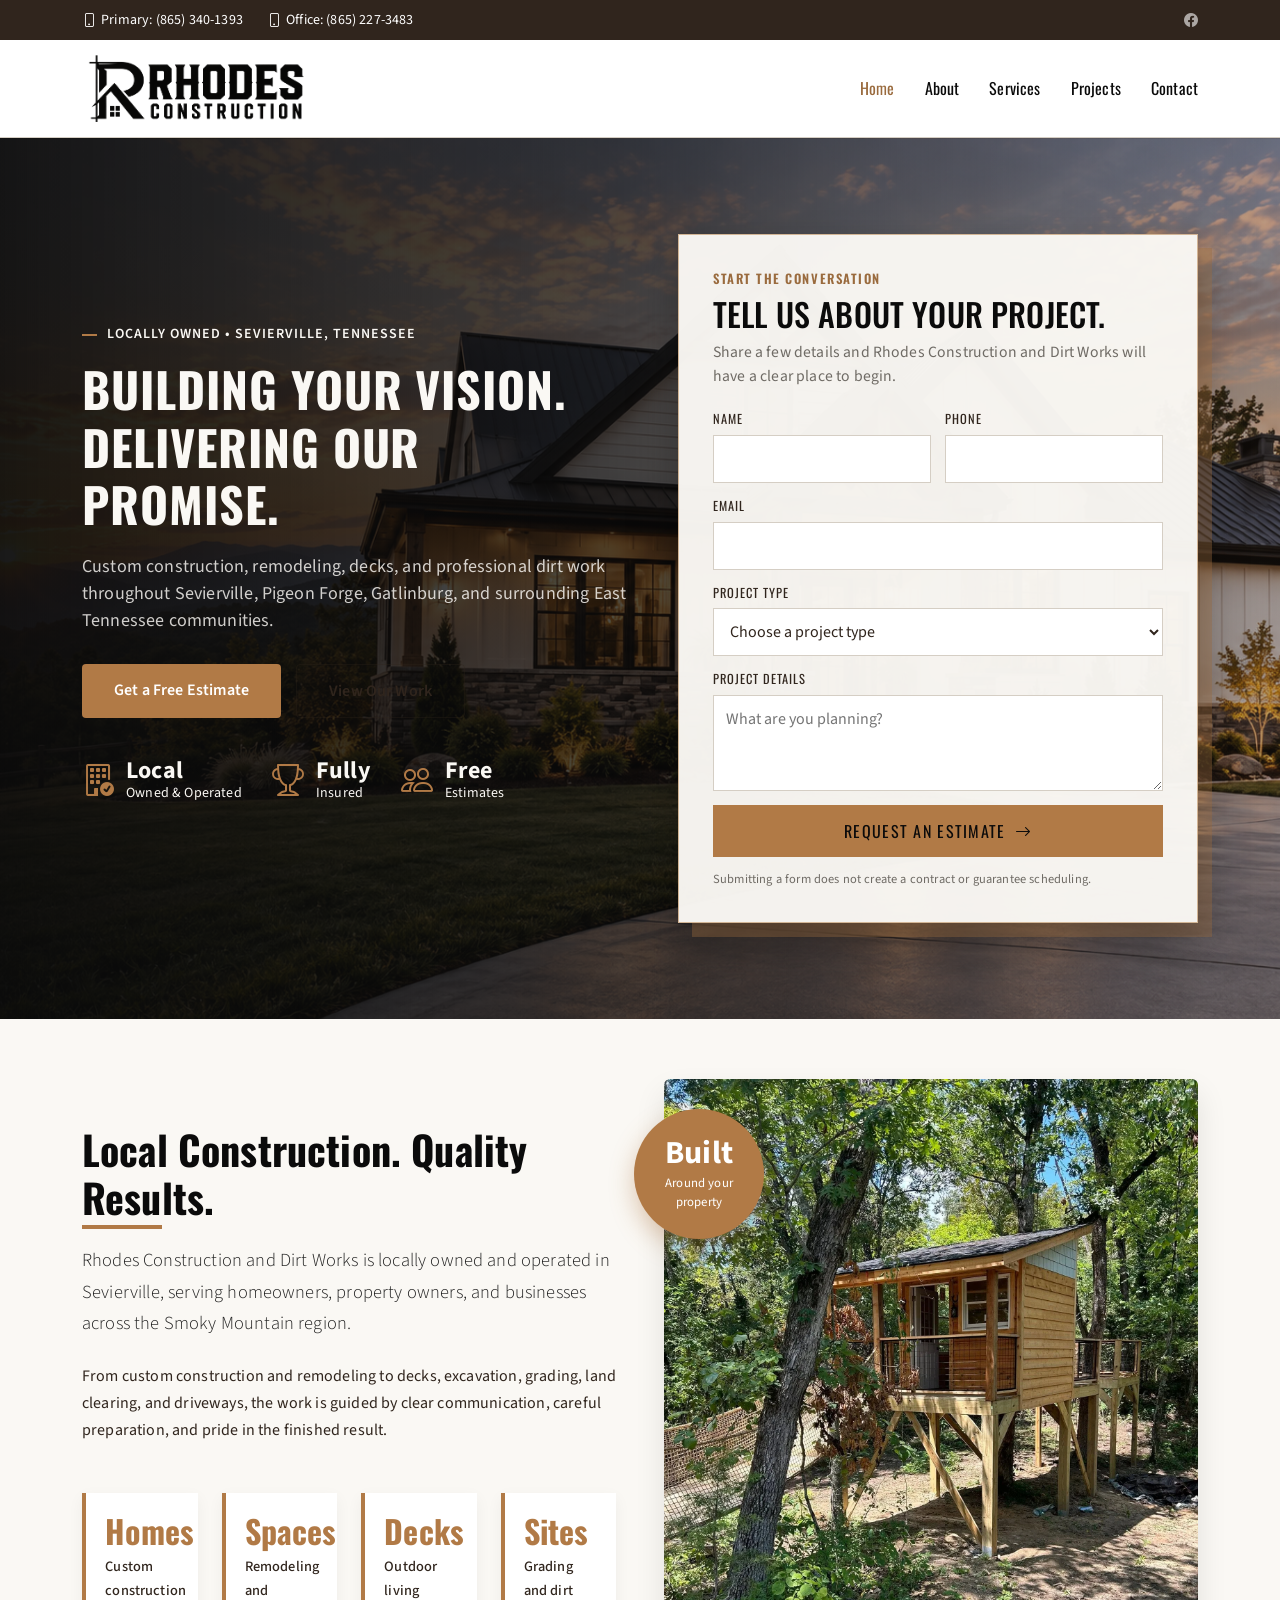
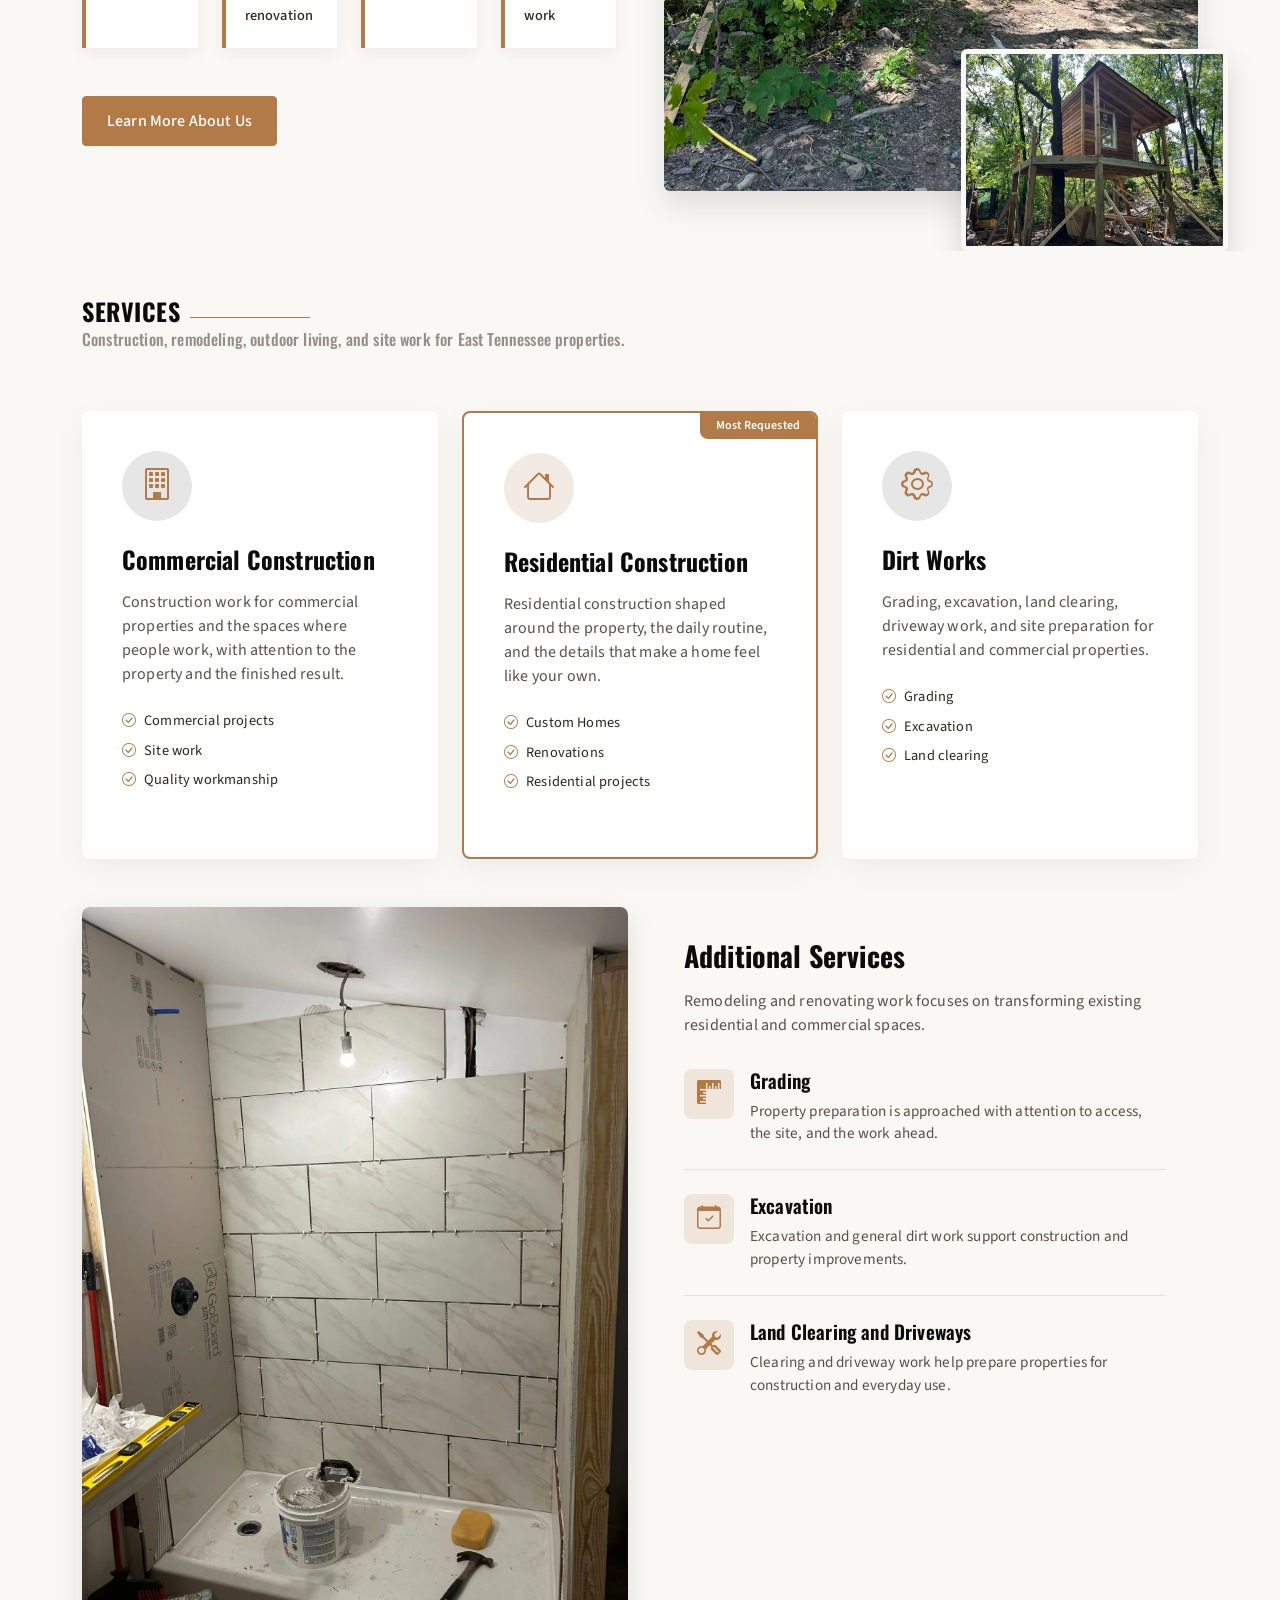
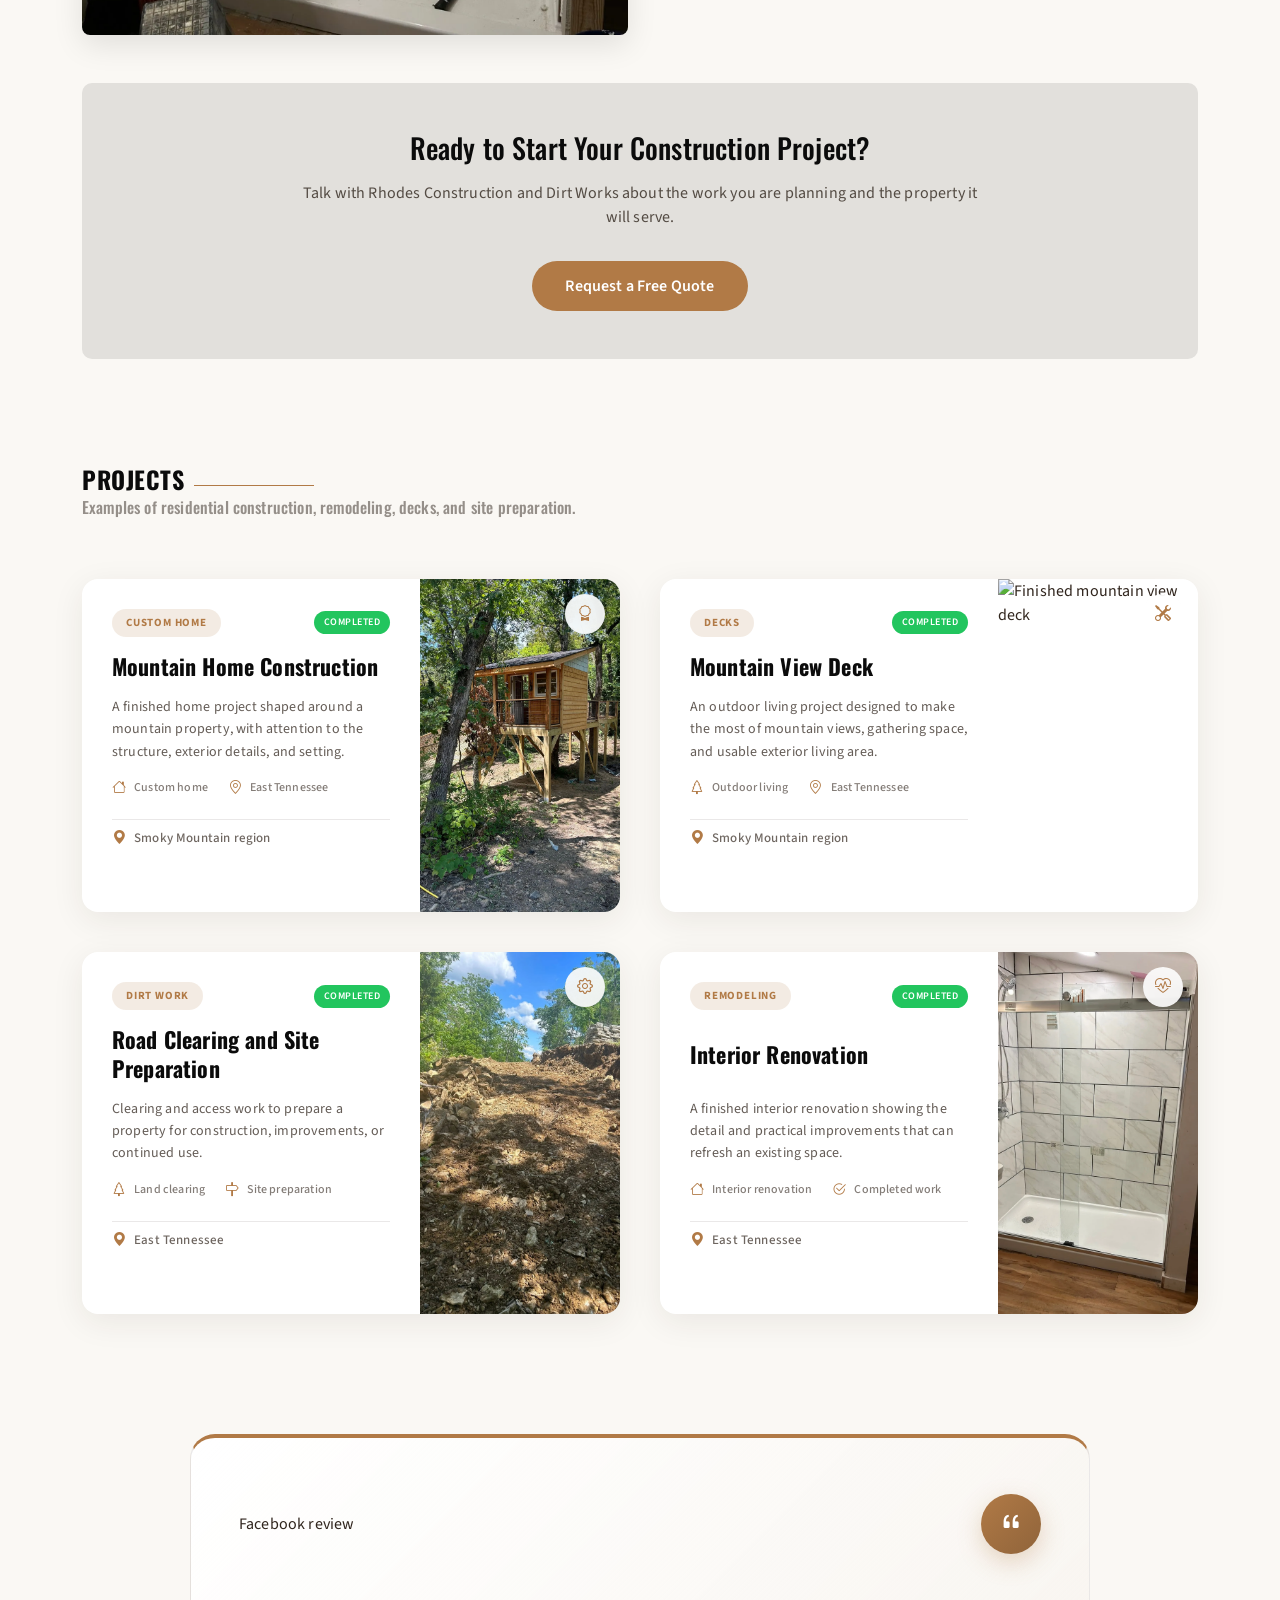
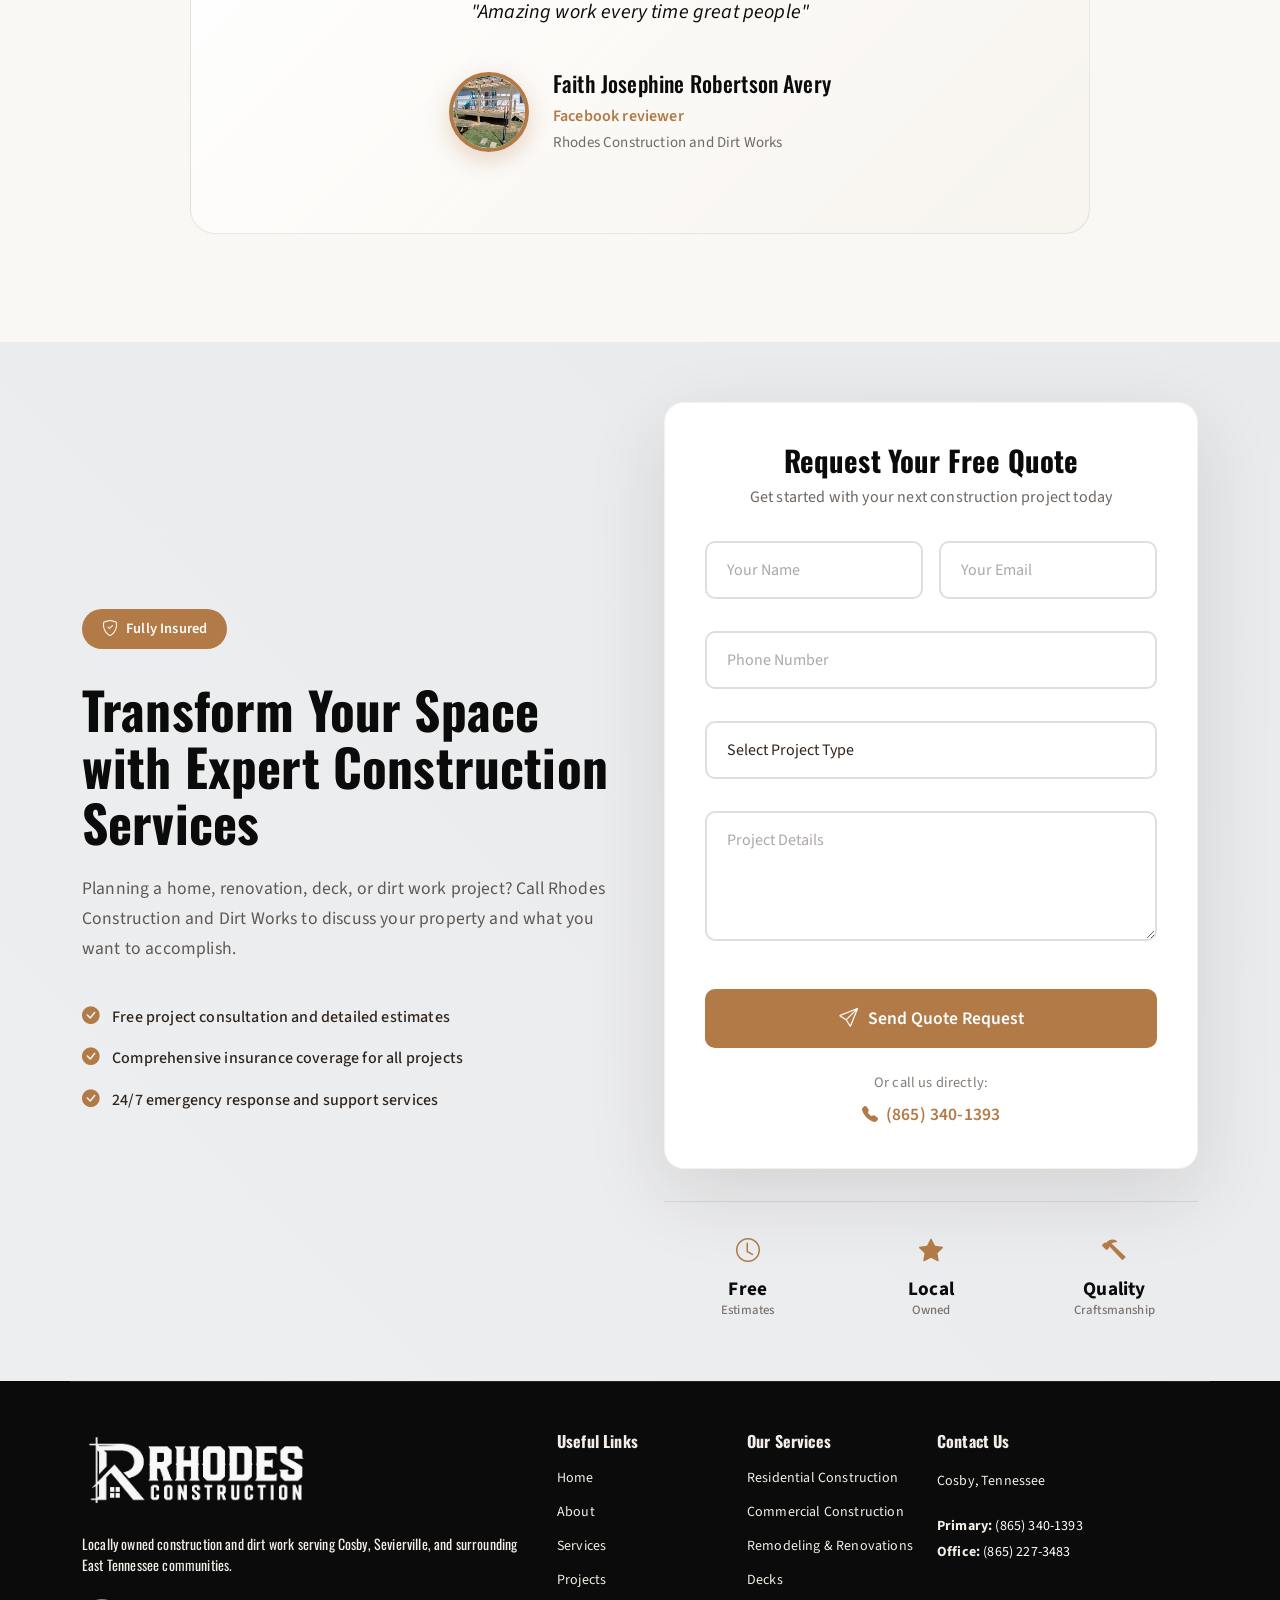
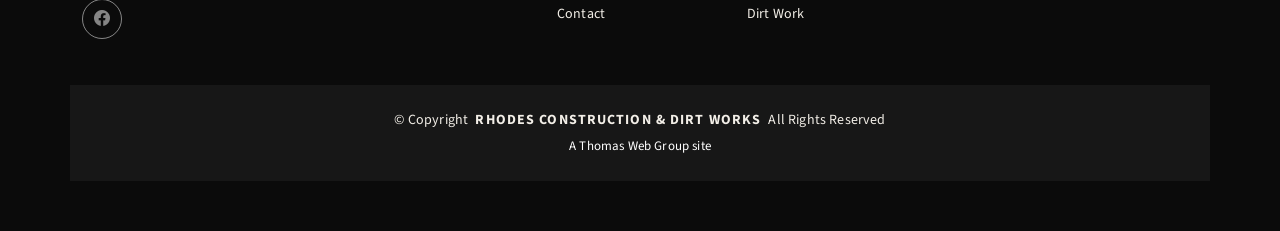
==== index.html @ 9c03346b "Add Rhodes Construction website" ====
<!DOCTYPE html>
<html lang="en">

<head>
  <meta charset="utf-8">
  <meta content="width=device-width, initial-scale=1.0" name="viewport">
  <title>Rhodes Construction and Dirt Works | Sevierville, TN</title>
  <meta name="description" content="Rhodes Construction and Dirt Works provides custom homes, remodeling, decks, commercial and residential construction, grading, excavation, land clearing, and driveway work in Sevierville and surrounding East Tennessee communities.">
  <meta name="keywords" content="construction company Sevierville TN, custom homes, decks, remodeling, dirt work, grading, excavation, land clearing, driveway work">

  <!-- Favicons -->
  <link href="assets/img/iconForBrowserTab.png" rel="icon">
  <link href="assets/img/iconForBrowserTab.png" rel="apple-touch-icon">

  <!-- Fonts -->
  <link href="https://fonts.googleapis.com" rel="preconnect">
  <link href="https://fonts.gstatic.com" rel="preconnect" crossorigin>
  <link href="https://fonts.googleapis.com/css2?family=Roboto:ital,wght@0,100;0,300;0,400;0,500;0,700;0,900;1,100;1,300;1,400;1,500;1,700;1,900&family=Lato:ital,wght@0,100;0,300;0,400;0,700;0,900;1,100;1,300;1,400;1,700;1,900&family=Ubuntu:ital,wght@0,300;0,400;0,500;0,700;1,300;1,400;1,500;1,700&display=swap" rel="stylesheet">
    <link href="https://fonts.googleapis.com/css2?family=Kaushan+Script&family=Oswald:wght@400;500;600;700&family=Source+Sans+3:wght@400;500;600;700&display=swap" rel="stylesheet">

  <!-- Vendor CSS Files -->
  <link href="assets/vendor/bootstrap/css/bootstrap.min.css" rel="stylesheet">
  <link href="assets/vendor/bootstrap-icons/bootstrap-icons.css" rel="stylesheet">
  <link href="assets/vendor/aos/aos.css" rel="stylesheet">
  <link href="assets/vendor/swiper/swiper-bundle.min.css" rel="stylesheet">
  <link href="assets/vendor/glightbox/css/glightbox.min.css" rel="stylesheet">

  <!-- Main CSS File -->
  <link href="assets/css/main.css" rel="stylesheet">

</head>

<body class="index-page">

  <header id="header" class="header sticky-top">

    <div class="topbar d-flex align-items-center dark-background">
      <div class="container d-flex justify-content-center justify-content-md-between">
        <div class="contact-info d-flex align-items-center">
          <i class="bi bi-phone d-flex align-items-center"><a href="tel:+18653401393">Primary: (865) 340-1393</a></i>
          <i class="bi bi-phone d-flex align-items-center ms-4"><a href="tel:+18652273483">Office: (865) 227-3483</a></i>
        </div>
        <div class="social-links d-none d-md-flex align-items-center">
          <a href="https://www.facebook.com/profile.php?id=61579933262191" class="facebook" aria-label="Facebook"><i class="bi bi-facebook"></i></a>
        </div>
      </div>
    </div><!-- End Top Bar -->

    <div class="branding d-flex align-items-cente">

      <div class="container position-relative d-flex align-items-center justify-content-between">
        <a href="index.html" class="logo d-flex align-items-center">
          <!-- Uncomment the line below if you also wish to use an image logo -->
          <img src="assets/img/mainLogo.png" alt="Rhodes Construction and Dirt Works">
        </a>

        <nav id="navmenu" class="navmenu">
          <ul>
            <li><a href="index.html" class="active">Home</a></li>
            <li><a href="about.html">About</a></li>
            <li><a href="services.html">Services</a></li>
            <li><a href="projects.html">Projects</a></li>
            <li><a href="contact.html">Contact</a></li>
          </ul>
          <i class="mobile-nav-toggle d-xl-none bi bi-list"></i>
        </nav>

      </div>

    </div>

  </header>

  <main class="main">

    <!-- Hero Section -->
    <section id="hero" class="hero section">

      <div class="container" data-aos="fade-up" data-aos-delay="100">

        <div class="row align-items-center">
          <div class="col-lg-6">
            <div class="hero-content" data-aos="fade-right" data-aos-delay="200">
              <span class="subtitle">Locally Owned • Sevierville, Tennessee</span>
              <h1>Building Your Vision.<br>Delivering Our Promise.</h1>
              <p>Custom construction, remodeling, decks, and professional dirt work throughout Sevierville, Pigeon Forge, Gatlinburg, and surrounding East Tennessee communities.</p>

              <div class="hero-buttons">
                <a href="quote.html" class="btn-primary">Get a Free Estimate</a>
                <a href="projects.html" class="btn-secondary">View Our Work</a>
              </div>

              <div class="trust-badges">
                <div class="badge-item">
                  <i class="bi bi-building-check"></i>
                  <div class="badge-text">
                    <span class="count">Local</span>
                    <span class="label">Owned &amp; Operated</span>
                  </div>
                </div>
                <div class="badge-item">
                  <i class="bi bi-trophy"></i>
                  <div class="badge-text">
                    <span class="count">Fully</span>
                    <span class="label">Insured</span>
                  </div>
                </div>
                <div class="badge-item">
                  <i class="bi bi-people"></i>
                  <div class="badge-text">
                    <span class="count">Free</span>
                    <span class="label">Estimates</span>
                  </div>
                </div>
              </div>
            </div>
          </div>

          <div class="col-lg-6" data-aos="fade-left" data-aos-delay="300">
            <div class="hero-contact-card">
              <div class="hero-contact-heading">
                <span class="hero-contact-eyebrow">Start the conversation</span>
                <h2>Tell Us About Your Project.</h2>
                <p>Share a few details and Rhodes Construction and Dirt Works will have a clear place to begin.</p>
              </div>

              <form action="forms/get-a-quote.php" method="post" class="hero-contact-form">
                <div class="hero-form-grid">
                  <div class="hero-form-field">
                    <label for="hero-name">Name</label>
                    <input type="text" id="hero-name" name="name" autocomplete="name" required>
                  </div>
                  <div class="hero-form-field">
                    <label for="hero-phone">Phone</label>
                    <input type="tel" id="hero-phone" name="phone" autocomplete="tel" required>
                  </div>
                </div>

                <div class="hero-form-field">
                  <label for="hero-email">Email</label>
                  <input type="email" id="hero-email" name="email" autocomplete="email" required>
                </div>

                <div class="hero-form-field">
                  <label for="hero-project-type">Project type</label>
                  <select id="hero-project-type" name="type" required>
                    <option value="">Choose a project type</option>
                    <option value="custom-home">Custom Home</option>
                    <option value="remodeling">Remodeling / Renovation</option>
                    <option value="deck">Deck</option>
                    <option value="dirt-work">Dirt Work</option>
                    <option value="commercial">Commercial Construction</option>
                    <option value="other">Other</option>
                  </select>
                </div>

                <div class="hero-form-field">
                  <label for="hero-message">Project details</label>
                  <textarea id="hero-message" name="message" rows="3" placeholder="What are you planning?" required></textarea>
                </div>

                <button type="submit" class="hero-form-submit">Request an Estimate <i class="bi bi-arrow-right"></i></button>
                <p class="hero-form-note">Submitting a form does not create a contract or guarantee scheduling.</p>
              </form>
            </div>
          </div>
        </div>

      </div>

    </section><!-- /Hero Section -->

    <!-- About Section -->
    <section id="about" class="about section">

      <div class="container" data-aos="fade-up" data-aos-delay="100">

        <div class="row align-items-center g-5">
          <div class="col-lg-6">
            <div class="about-content" data-aos="fade-right" data-aos-delay="200">
              <h2>Local Construction. Quality Results.</h2>
              <p class="lead">Rhodes Construction and Dirt Works is locally owned and operated in Sevierville, serving homeowners, property owners, and businesses across the Smoky Mountain region.</p>
              <p>From custom construction and remodeling to decks, excavation, grading, land clearing, and driveways, the work is guided by clear communication, careful preparation, and pride in the finished result.</p>

              <div class="achievement-boxes row g-4 mt-4">
                <div class="col-6 col-md-3" data-aos="fade-up" data-aos-delay="300">
                  <div class="achievement-box">
                    <h3>Homes</h3>
                    <p>Custom construction</p>
                  </div>
                </div>
                <div class="col-6 col-md-3" data-aos="fade-up" data-aos-delay="400">
                  <div class="achievement-box">
                    <h3>Spaces</h3>
                    <p>Remodeling and renovation</p>
                  </div>
                </div>
                <div class="col-6 col-md-3" data-aos="fade-up" data-aos-delay="500">
                  <div class="achievement-box">
                    <h3>Decks</h3>
                    <p>Outdoor living</p>
                  </div>
                </div>
                <div class="col-6 col-md-3" data-aos="fade-up" data-aos-delay="600">
                  <div class="achievement-box">
                    <h3>Sites</h3>
                    <p>Grading and dirt work</p>
                  </div>
                </div>
              </div>

              <div class="cta-container mt-5" data-aos="fade-up" data-aos-delay="800">
                <a href="about.html" class="btn btn-primary">Learn More About Us</a>
              </div>
            </div>
          </div>

          <div class="col-lg-6">
            <div class="about-image position-relative" data-aos="fade-left" data-aos-delay="200">
              <img src="assets/img/TreeHouseCabinBuildFinished.webp" alt="Finished East Tennessee cabin project" class="img-fluid main-image rounded">
              <div class="image-overlay">
                <img src="assets/img/TreeHouseCabinBuildProgress.webp" alt="Cabin construction in progress" class="img-fluid rounded">
              </div>
              <div class="experience-badge" data-aos="zoom-in" data-aos-delay="500">
                <span>Built</span>
                <p>Around your property</p>
              </div>
            </div>
          </div>
        </div>

      </div>

    </section><!-- /About Section -->

    <!-- Services Section -->
    <section id="services" class="services section">

      <!-- Section Title -->
      <div class="container section-title">
        <h2>Services</h2>
        <p>Construction, remodeling, outdoor living, and site work for East Tennessee properties.</p>
      </div><!-- End Section Title -->

      <div class="container" data-aos="fade-up" data-aos-delay="100">

        <div class="row gy-4">
          <div class="col-lg-4" data-aos="fade-up" data-aos-delay="200">
            <div class="service-card">
              <div class="service-icon">
                <i class="bi bi-building"></i>
              </div>
              <h3>Commercial Construction</h3>
              <p>Construction work for commercial properties and the spaces where people work, with attention to the property and the finished result.</p>
              <div class="service-features">
                <span><i class="bi bi-check-circle"></i> Commercial projects</span>
                <span><i class="bi bi-check-circle"></i> Site work</span>
                <span><i class="bi bi-check-circle"></i> Quality workmanship</span>
              </div>
            </div>
          </div><!-- End Service Item -->

          <div class="col-lg-4" data-aos="fade-up" data-aos-delay="300">
            <div class="service-card featured">
              <div class="service-badge">Most Requested</div>
              <div class="service-icon">
                <i class="bi bi-house"></i>
              </div>
              <h3>Residential Construction</h3>
              <p>Residential construction shaped around the property, the daily routine, and the details that make a home feel like your own.</p>
              <div class="service-features">
                <span><i class="bi bi-check-circle"></i> Custom Homes</span>
                <span><i class="bi bi-check-circle"></i> Renovations</span>
                <span><i class="bi bi-check-circle"></i> Residential projects</span>
              </div>
            </div>
          </div><!-- End Service Item -->

          <div class="col-lg-4" data-aos="fade-up" data-aos-delay="400">
            <div class="service-card">
              <div class="service-icon">
                <i class="bi bi-gear"></i>
              </div>
              <h3>Dirt Works</h3>
              <p>Grading, excavation, land clearing, driveway work, and site preparation for residential and commercial properties.</p>
              <div class="service-features">
                <span><i class="bi bi-check-circle"></i> Grading</span>
                <span><i class="bi bi-check-circle"></i> Excavation</span>
                <span><i class="bi bi-check-circle"></i> Land clearing</span>
              </div>
            </div>
          </div><!-- End Service Item -->
        </div>

        <div class="row mt-5">
          <div class="col-lg-6" data-aos="fade-up" data-aos-delay="100">
            <div class="service-image-block">
              <img src="assets/img/bathRoomProgressShot.webp" alt="Residential renovation in progress" class="img-fluid">
            </div>
          </div>

          <div class="col-lg-6" data-aos="fade-up" data-aos-delay="200">
            <div class="service-list-block">
              <h3>Additional Services</h3>
              <p>Remodeling and renovating work focuses on transforming existing residential and commercial spaces.</p>

              <div class="service-list">
                <div class="service-list-item" data-aos="fade-up" data-aos-delay="100">
                  <div class="service-list-icon">
                    <i class="bi bi-rulers"></i>
                  </div>
                  <div class="service-list-content">
                    <h4>Grading</h4>
                    <p>Property preparation is approached with attention to access, the site, and the work ahead.</p>
                  </div>
                </div><!-- End Service List Item -->

                <div class="service-list-item" data-aos="fade-up" data-aos-delay="200">
                  <div class="service-list-icon">
                    <i class="bi bi-calendar-check"></i>
                  </div>
                  <div class="service-list-content">
                    <h4>Excavation</h4>
                    <p>Excavation and general dirt work support construction and property improvements.</p>
                  </div>
                </div><!-- End Service List Item -->

                <div class="service-list-item" data-aos="fade-up" data-aos-delay="300">
                  <div class="service-list-icon">
                    <i class="bi bi-tools"></i>
                  </div>
                  <div class="service-list-content">
                    <h4>Land Clearing and Driveways</h4>
                    <p>Clearing and driveway work help prepare properties for construction and everyday use.</p>
                  </div>
                </div><!-- End Service List Item -->
              </div>
            </div>
          </div>
        </div>

        <div class="cta-container text-center mt-5" data-aos="fade-up" data-aos-delay="300">
          <h3>Ready to Start Your Construction Project?</h3>
          <p>Talk with Rhodes Construction and Dirt Works about the work you are planning and the property it will serve.</p>
          <a href="quote.html" class="btn btn-cta">Request a Free Quote</a>
        </div>

      </div>

    </section><!-- /Services Section -->

    <!-- Projects Section -->
    <section id="projects" class="projects section">

      <!-- Section Title -->
      <div class="container section-title">
        <h2>Projects</h2>
        <p>Examples of residential construction, remodeling, decks, and site preparation.</p>
      </div><!-- End Section Title -->

      <div class="container" data-aos="fade-up" data-aos-delay="100">

        <div class="projects-grid">

          <div class="project-item" data-aos="zoom-in" data-aos-delay="100">
            <div class="project-content">
              <div class="project-header">
                <span class="project-category">Custom Home</span>
                <span class="project-status completed">Completed</span>
              </div>
              <h3 class="project-title">Mountain Home Construction</h3>
              <div class="project-details">
                <div class="project-info">
                  <p>A finished home project shaped around a mountain property, with attention to the structure, exterior details, and setting.</p>
                  <div class="project-specs">
                    <span class="spec-item">
                      <i class="bi bi-house"></i>
                      Custom home
                    </span>
                    <span class="spec-item">
                      <i class="bi bi-geo-alt"></i>
                      East Tennessee
                    </span>
                  </div>
                </div>
                <div class="project-location">
                  <i class="bi bi-geo-alt-fill"></i>
                  <span>Smoky Mountain region</span>
                </div>
              </div>
            </div>
            <div class="project-visual">
              <img src="assets/img/TreeHouseCabinBuildFinished.webp" alt="Finished custom mountain home project" class="img-fluid">
              <div class="project-badge">
                <i class="bi bi-award"></i>
              </div>
            </div>
          </div><!-- End Project Item -->

          <div class="project-item" data-aos="zoom-in" data-aos-delay="200">
            <div class="project-content">
              <div class="project-header">
                <span class="project-category">Decks</span>
                <span class="project-status completed">Completed</span>
              </div>
              <h3 class="project-title">Mountain View Deck</h3>
              <div class="project-details">
                <div class="project-info">
                  <p>An outdoor living project designed to make the most of mountain views, gathering space, and usable exterior living area.</p>
                  <div class="project-specs">
                    <span class="spec-item">
                      <i class="bi bi-tree"></i>
                      Outdoor living
                    </span>
                    <span class="spec-item">
                      <i class="bi bi-geo-alt"></i>
                      East Tennessee
                    </span>
                  </div>
                </div>
                <div class="project-location">
                  <i class="bi bi-geo-alt-fill"></i>
                  <span>Smoky Mountain region</span>
                </div>
              </div>
            </div>
            <div class="project-visual">
              <img src="assets/img/MountainViewDeckFinished.webp" alt="Finished mountain view deck" class="img-fluid">
              <div class="project-badge">
                <i class="bi bi-tools"></i>
              </div>
            </div>
          </div><!-- End Project Item -->

          <div class="project-item" data-aos="zoom-in" data-aos-delay="300">
            <div class="project-content">
              <div class="project-header">
                <span class="project-category">Dirt Work</span>
                <span class="project-status completed">Completed</span>
              </div>
              <h3 class="project-title">Road Clearing and Site Preparation</h3>
              <div class="project-details">
                <div class="project-info">
                  <p>Clearing and access work to prepare a property for construction, improvements, or continued use.</p>
                  <div class="project-specs">
                    <span class="spec-item">
                      <i class="bi bi-tree"></i>
                      Land clearing
                    </span>
                    <span class="spec-item">
                      <i class="bi bi-signpost"></i>
                      Site preparation
                    </span>
                  </div>
                </div>
                <div class="project-location">
                  <i class="bi bi-geo-alt-fill"></i>
                  <span>East Tennessee</span>
                </div>
              </div>
            </div>
            <div class="project-visual">
              <img src="assets/img/RoadClearing.webp" alt="Road clearing and site preparation" class="img-fluid">
              <div class="project-badge">
                <i class="bi bi-gear"></i>
              </div>
            </div>
          </div><!-- End Project Item -->

          <div class="project-item" data-aos="zoom-in" data-aos-delay="100">
            <div class="project-content">
              <div class="project-header">
                <span class="project-category">Remodeling</span>
                <span class="project-status completed">Completed</span>
              </div>
              <h3 class="project-title">Interior Renovation</h3>
              <div class="project-details">
                <div class="project-info">
                  <p>A finished interior renovation showing the detail and practical improvements that can refresh an existing space.</p>
                  <div class="project-specs">
                    <span class="spec-item">
                      <i class="bi bi-house"></i>
                      Interior renovation
                    </span>
                    <span class="spec-item">
                      <i class="bi bi-check2-circle"></i>
                      Completed work
                    </span>
                  </div>
                </div>
                <div class="project-location">
                  <i class="bi bi-geo-alt-fill"></i>
                  <span>East Tennessee</span>
                </div>
              </div>
            </div>
            <div class="project-visual">
              <img src="assets/img/BathRoomFinished.webp" alt="Finished bathroom renovation" class="img-fluid">
              <div class="project-badge">
                <i class="bi bi-heart-pulse"></i>
              </div>
            </div>
          </div><!-- End Project Item -->

        </div>

      </div>

    </section><!-- /Projects Section -->

    <!-- Testimonials Section -->
    <section id="testimonials" class="testimonials section">

      <div class="container" data-aos="fade-up" data-aos-delay="100">

        <div class="testimonials-slider swiper init-swiper">
          <script type="application/json" class="swiper-config">
            {
              "loop": true,
              "speed": 600,
              "autoplay": {
                "delay": 5000
              },
              "slidesPerView": 1,
              "spaceBetween": 30,
              "pagination": {
                "el": ".swiper-pagination",
                "type": "bullets",
                "clickable": true
              },
              "navigation": {
                "nextEl": ".swiper-button-next",
                "prevEl": ".swiper-button-prev"
              }
            }
          </script>
          <div class="swiper-wrapper">

            <div class="swiper-slide">
              <div class="testimonial-slide" data-aos="fade-up" data-aos-delay="200">
                <div class="testimonial-header">
                  <span class="review-source">Facebook review</span>
                  <div class="quote-icon">
                    <i class="bi bi-quote"></i>
                  </div>
                </div>
                <div class="testimonial-body">
                  <p>"Amazing work every time great people"</p>
                </div>
                <div class="testimonial-footer">
                  <div class="author-info">
                    <img src="assets/img/PorchOnMobileHOme.webp" alt="Rhodes Construction project photo" class="author-avatar">
                    <div class="author-details">
                      <h4>Faith Josephine Robertson Avery</h4>
                      <span class="role">Facebook reviewer</span>
                      <span class="company">Rhodes Construction and Dirt Works</span>
                    </div>
                  </div>
                </div>
              </div>
            </div>

          </div>

          <div class="swiper-navigation-wrapper">
            <div class="swiper-button-prev"></div>
            <div class="swiper-pagination"></div>
            <div class="swiper-button-next"></div>
          </div>

        </div>

      </div>

    </section><!-- /Testimonials Section -->

    <!-- Call To Action Section -->
    <section id="call-to-action" class="call-to-action section light-background">

      <div class="container" data-aos="fade-up" data-aos-delay="100">

        <div class="row g-5 align-items-center">

          <div class="col-lg-6">
            <div class="cta-hero-content" data-aos="fade-right" data-aos-delay="200">
              <div class="badge-wrapper">
                <span class="cta-badge">
                  <i class="bi bi-shield-check"></i>
                  Fully Insured
                </span>
              </div>

              <h2>Transform Your Space with Expert Construction Services</h2>
              <p>Planning a home, renovation, deck, or dirt work project? Call Rhodes Construction and Dirt Works to discuss your property and what you want to accomplish.</p>

              <div class="feature-highlights">
                <div class="highlight-item">
                  <i class="bi bi-check-circle-fill"></i>
                  <span>Free project consultation and detailed estimates</span>
                </div>
                <div class="highlight-item">
                  <i class="bi bi-check-circle-fill"></i>
                  <span>Comprehensive insurance coverage for all projects</span>
                </div>
                <div class="highlight-item">
                  <i class="bi bi-check-circle-fill"></i>
                  <span>24/7 emergency response and support services</span>
                </div>
              </div>
            </div>
          </div>

          <div class="col-lg-6">
            <div class="cta-form-section" data-aos="fade-left" data-aos-delay="300">
              <div class="form-container">
                <div class="form-header">
                  <h3>Request Your Free Quote</h3>
                  <p>Get started with your next construction project today</p>
                </div>

                <form action="forms/get-a-quote.php" method="post" class="php-email-form">
                  <div class="row g-3">
                    <div class="col-md-6">
                      <div class="form-group">
                        <input type="text" name="name" class="form-control" placeholder="Your Name" required="">
                      </div>
                    </div>
                    <div class="col-md-6">
                      <div class="form-group">
                        <input type="email" name="email" class="form-control" placeholder="Your Email" required="">
                      </div>
                    </div>
                    <div class="col-12">
                      <div class="form-group">
                        <input type="tel" name="phone" class="form-control" placeholder="Phone Number" required="">
                      </div>
                    </div>
                    <div class="col-12">
                      <div class="form-group">
                        <select name="type" class="form-control" required="">
                          <option value="">Select Project Type</option>
                          <option value="residential">Residential Construction</option>
                          <option value="commercial">Commercial Building</option>
                          <option value="renovation">Renovation &amp; Remodeling</option>
                          <option value="grading">Grading</option>
                          <option value="excavation">Excavation</option>
                          <option value="land-clearing">Land Clearing</option>
                          <option value="driveway">Driveway</option>
                          <option value="other">Other</option>
                        </select>
                      </div>
                    </div>
                    <div class="col-12">
                      <div class="form-group">
                        <textarea name="message" class="form-control" rows="4" placeholder="Project Details" required=""></textarea>
                      </div>
                    </div>
                  </div>

                  <div class="loading">Loading</div>
                  <div class="error-message"></div>
                  <div class="sent-message">Your quote request has been sent. Thank you!</div>

                  <div class="form-actions">
                    <button type="submit" class="btn btn-primary">
                      <i class="bi bi-send"></i>
                      Send Quote Request
                    </button>

                    <div class="contact-alternative">
                      <span>Or call us directly:</span>
                      <a href="tel:+18653401393" class="phone-link">
                        <i class="bi bi-telephone-fill"></i>
                        (865) 340-1393
                      </a>
                    </div>
                  </div>
                </form>
              </div>

              <div class="trust-indicators" data-aos="fade-up" data-aos-delay="400">
                <div class="row g-3">
                  <div class="col-4">
                    <div class="trust-item">
                      <div class="trust-icon">
                        <i class="bi bi-clock"></i>
                      </div>
                      <div class="trust-content">
                        <span class="trust-number">Free</span>
                        <span class="trust-label">Estimates</span>
                      </div>
                    </div>
                  </div>
                  <div class="col-4">
                    <div class="trust-item">
                      <div class="trust-icon">
                        <i class="bi bi-star-fill"></i>
                      </div>
                      <div class="trust-content">
                        <span class="trust-number">Local</span>
                        <span class="trust-label">Owned</span>
                      </div>
                    </div>
                  </div>
                  <div class="col-4">
                    <div class="trust-item">
                      <div class="trust-icon">
                        <i class="bi bi-hammer"></i>
                      </div>
                      <div class="trust-content">
                        <span class="trust-number">Quality</span>
                        <span class="trust-label">Craftsmanship</span>
                      </div>
                    </div>
                  </div>
                </div>
              </div>
            </div>
          </div>

        </div>

      </div>

    </section><!-- /Call To Action Section -->

  </main>

  <footer id="footer" class="footer dark-background">

    <div class="container footer-top">
      <div class="row gy-4">
        <div class="col-lg-5 col-md-12 footer-about">
          <a href="index.html" class="logo d-flex align-items-center">
            <img src="assets/img/mainLogo.png" alt="Rhodes Construction and Dirt Works">
          </a>
          <p>Locally owned construction and dirt work serving Cosby, Sevierville, and surrounding East Tennessee communities.</p>
          <div class="social-links d-flex mt-4">
            <a href="https://www.facebook.com/profile.php?id=61579933262191" aria-label="Facebook"><i class="bi bi-facebook"></i></a>
          </div>
        </div>

        <div class="col-lg-2 col-6 footer-links">
          <h4>Useful Links</h4>
          <ul>
            <li><a href="index.html">Home</a></li>
            <li><a href="about.html">About</a></li>
            <li><a href="services.html">Services</a></li>
            <li><a href="projects.html">Projects</a></li>
            <li><a href="contact.html">Contact</a></li>
          </ul>
        </div>

        <div class="col-lg-2 col-6 footer-links">
          <h4>Our Services</h4>
          <ul>
            <li><a href="services.html">Residential Construction</a></li>
            <li><a href="services.html">Commercial Construction</a></li>
            <li><a href="services.html">Remodeling &amp; Renovations</a></li>
            <li><a href="services.html">Decks</a></li>
            <li><a href="services.html">Dirt Work</a></li>
          </ul>
        </div>

        <div class="col-lg-3 col-md-12 footer-contact text-center text-md-start">
          <h4>Contact Us</h4>
          <p>Cosby, Tennessee</p>
          <p class="mt-4"><strong>Primary:</strong> <a href="tel:+18653401393">(865) 340-1393</a></p>
          <p><strong>Office:</strong> <a href="tel:+18652273483">(865) 227-3483</a></p>
        </div>

      </div>
    </div>

    <div class="container copyright text-center mt-4">
      <p>© <span>Copyright</span> <strong class="px-1 sitename">Rhodes Construction &amp; Dirt Works</strong> <span>All Rights Reserved</span></p>
      <p class="credits"><a href="https://www.thomaswebgroup.com/" rel="noopener">A Thomas Web Group site</a></p>
    </div>

  </footer>

  <!-- Scroll Top -->
  <a href="#" id="scroll-top" class="scroll-top d-flex align-items-center justify-content-center"><i class="bi bi-arrow-up-short"></i></a>

  <!-- Preloader -->
  <div id="preloader"></div>

  <!-- Vendor JS Files -->
  <script src="assets/vendor/bootstrap/js/bootstrap.bundle.min.js"></script>
  <script src="assets/vendor/php-email-form/validate.js"></script>
  <script src="assets/vendor/aos/aos.js"></script>
  <script src="assets/vendor/swiper/swiper-bundle.min.js"></script>
  <script src="assets/vendor/glightbox/js/glightbox.min.js"></script>

  <!-- Main JS File -->
  <script src="assets/js/main.js"></script>

</body>

</html>
---- assets/css/main.css ----
@charset "UTF-8";

@import url('https://fonts.googleapis.com/css2?family=Kaushan+Script&family=Oswald:wght@400;500;600;700&family=Source+Sans+3:wght@400;500;600;700&display=swap');

/*--------------------------------------------------------------
# Font & Color Variables
# Rhodes Construction color system
--------------------------------------------------------------*/
/* Fonts */
:root {
  --default-font: "Roboto",  system-ui, -apple-system, "Segoe UI", Roboto, "Helvetica Neue", Arial, "Noto Sans", "Liberation Sans", sans-serif, "Apple Color Emoji", "Segoe UI Emoji", "Segoe UI Symbol", "Noto Color Emoji";
  --heading-font: "Ubuntu",  sans-serif;
  --nav-font: "Lato",  sans-serif;
}

/* Global Colors - The following color variables are used throughout the website. Updating them here will change the color scheme of the entire website */
:root { 
  --background-color: #f9fafb; /* Background color for the entire website, including individual sections */
  --default-color: #333333; /* Default color used for the majority of the text content across the entire website */
  --heading-color: #102a49; /* Color for headings, subheadings and title throughout the website */
  --accent-color: #14529d; /* Accent color that represents your brand on the website. It's used for buttons, links, and other elements that need to stand out */
  --surface-color: #ffffff; /* The surface color is used as a background of boxed elements within sections, such as cards, icon boxes, or other elements that require a visual separation from the global background. */
  --contrast-color: #ffffff; /* Contrast color for text, ensuring readability against backgrounds of accent, heading, or default colors. */
}

/* Nav Menu Colors - The following color variables are used specifically for the navigation menu. They are separate from the global colors to allow for more customization options */
:root {
  --nav-color: #333333;  /* The default color of the main navmenu links */
  --nav-hover-color: #14529d; /* Applied to main navmenu links when they are hovered over or active */
  --nav-mobile-background-color: #ffffff; /* Used as the background color for mobile navigation menu */
  --nav-dropdown-background-color: #ffffff; /* Used as the background color for dropdown items that appear when hovering over primary navigation items */
  --nav-dropdown-color: #333333; /* Used for navigation links of the dropdown items in the navigation menu. */
  --nav-dropdown-hover-color: #14529d; /* Similar to --nav-hover-color, this color is applied to dropdown navigation links when they are hovered over. */
}

/* Color Presets - These classes override global colors when applied to any section or element, providing reuse of the sam color scheme. */

.light-background {
  --background-color: #eff1f3;
  --surface-color: #ffffff;
}

.dark-background {
  --background-color: #14529d;
  --default-color: #ffffff;
  --heading-color: #ffffff;
  --accent-color: #ffffff;
  --surface-color: #252525;
  --contrast-color: #ffffff;
}

/* Smooth scroll */
:root {
  scroll-behavior: smooth;
}

/*--------------------------------------------------------------
# General Styling & Shared Classes
--------------------------------------------------------------*/
body {
  color: var(--default-color);
  background-color: var(--background-color);
  font-family: var(--default-font);
}

a {
  color: var(--accent-color);
  text-decoration: none;
  transition: 0.3s;
}

a:hover {
  color: color-mix(in srgb, var(--accent-color), transparent 25%);
  text-decoration: none;
}

h1,
h2,
h3,
h4,
h5,
h6 {
  color: var(--heading-color);
  font-family: var(--heading-font);
}

/* PHP Email Form Messages
------------------------------*/
.php-email-form .error-message {
  display: none;
  background: #df1529;
  color: #ffffff;
  text-align: left;
  padding: 15px;
  margin-bottom: 24px;
  font-weight: 600;
}

.php-email-form .sent-message {
  display: none;
  color: #ffffff;
  background: #059652;
  text-align: center;
  padding: 15px;
  margin-bottom: 24px;
  font-weight: 600;
}

.php-email-form .loading {
  display: none;
  background: var(--surface-color);
  text-align: center;
  padding: 15px;
  margin-bottom: 24px;
}

.php-email-form .loading:before {
  content: "";
  display: inline-block;
  border-radius: 50%;
  width: 24px;
  height: 24px;
  margin: 0 10px -6px 0;
  border: 3px solid var(--accent-color);
  border-top-color: var(--surface-color);
  animation: php-email-form-loading 1s linear infinite;
}

@keyframes php-email-form-loading {
  0% {
    transform: rotate(0deg);
  }

  100% {
    transform: rotate(360deg);
  }
}

/*--------------------------------------------------------------
# Global Header
--------------------------------------------------------------*/
.header {
  --background-color: #ffffff;
  color: var(--default-color);
  transition: all 0.5s;
  z-index: 997;
  background-color: var(--background-color);
}

.header .topbar {
  background-color: var(--background-color);
  height: 40px;
  padding: 0;
  font-size: 14px;
  transition: all 0.5s;
}

.header .topbar .contact-info i {
  font-style: normal;
  color: var(--contrast-color);
}

.header .topbar .contact-info i a,
.header .topbar .contact-info i span {
  padding-left: 5px;
  color: var(--contrast-color);
}

@media (max-width: 575px) {

  .header .topbar .contact-info i a,
  .header .topbar .contact-info i span {
    font-size: 13px;
  }
}

.header .topbar .contact-info i a {
  line-height: 0;
  transition: 0.3s;
}

.header .topbar .contact-info i a:hover {
  color: var(--contrast-color);
  text-decoration: underline;
}

.header .topbar .social-links a {
  color: color-mix(in srgb, var(--contrast-color), transparent 40%);
  line-height: 0;
  transition: 0.3s;
  margin-left: 20px;
}

.header .topbar .social-links a:hover {
  color: var(--contrast-color);
}

.header .branding {
  min-height: 60px;
  padding: 10px 0;
}

.header .logo {
  line-height: 1;
}

.header .logo img {
  width: 230px;
  height: auto;
  max-height: none;
  margin-right: 8px;
}

.header .logo h1 {
  font-size: 30px;
  margin: 0;
  font-weight: 700;
  color: var(--heading-color);
}

.scrolled .header {
  box-shadow: 0px 0 18px rgba(0, 0, 0, 0.1);
}

.scrolled .header .topbar {
  height: 0;
  visibility: hidden;
  overflow: hidden;
}

/*--------------------------------------------------------------
# Navigation Menu
--------------------------------------------------------------*/
/* Navmenu - Desktop */
@media (min-width: 1200px) {
  .navmenu {
    padding: 0;
  }

  .navmenu ul {
    margin: 0;
    padding: 0;
    display: flex;
    list-style: none;
    align-items: center;
  }

  .navmenu li {
    position: relative;
  }

  .navmenu a,
  .navmenu a:focus {
    color: var(--nav-color);
    padding: 18px 15px;
    font-size: 16px;
    font-family: var(--nav-font);
    font-weight: 400;
    display: flex;
    align-items: center;
    justify-content: space-between;
    white-space: nowrap;
    transition: 0.3s;
  }

  .navmenu a i,
  .navmenu a:focus i {
    font-size: 12px;
    line-height: 0;
    margin-left: 5px;
    transition: 0.3s;
  }

  .navmenu li:last-child a {
    padding-right: 0;
  }

  .navmenu li:hover>a,
  .navmenu .active,
  .navmenu .active:focus {
    color: var(--nav-hover-color);
  }

  .navmenu .dropdown ul {
    margin: 0;
    padding: 10px 0;
    background: var(--nav-dropdown-background-color);
    display: block;
    position: absolute;
    visibility: hidden;
    left: 14px;
    top: 130%;
    opacity: 0;
    transition: 0.3s;
    border-radius: 4px;
    z-index: 99;
    box-shadow: 0px 0px 30px rgba(0, 0, 0, 0.1);
  }

  .navmenu .dropdown ul li {
    min-width: 200px;
  }

  .navmenu .dropdown ul a {
    padding: 10px 20px;
    font-size: 15px;
    text-transform: none;
    color: var(--nav-dropdown-color);
  }

  .navmenu .dropdown ul a i {
    font-size: 12px;
  }

  .navmenu .dropdown ul a:hover,
  .navmenu .dropdown ul .active:hover,
  .navmenu .dropdown ul li:hover>a {
    color: var(--nav-dropdown-hover-color);
  }

  .navmenu .dropdown:hover>ul {
    opacity: 1;
    top: 100%;
    visibility: visible;
  }

  .navmenu .dropdown .dropdown ul {
    top: 0;
    left: -90%;
    visibility: hidden;
  }

  .navmenu .dropdown .dropdown:hover>ul {
    opacity: 1;
    top: 0;
    left: -100%;
    visibility: visible;
  }
}

/* Navmenu - Mobile */
@media (max-width: 1199px) {
  .mobile-nav-toggle {
    color: var(--nav-color);
    font-size: 28px;
    line-height: 0;
    margin-right: 10px;
    cursor: pointer;
    transition: color 0.3s;
  }

  .navmenu {
    padding: 0;
    z-index: 9997;
  }

  .navmenu ul {
    display: none;
    list-style: none;
    position: absolute;
    inset: 60px 20px 20px 20px;
    padding: 10px 0;
    margin: 0;
    border-radius: 6px;
    background-color: var(--nav-mobile-background-color);
    overflow-y: auto;
    transition: 0.3s;
    z-index: 9998;
    box-shadow: 0px 0px 30px rgba(0, 0, 0, 0.1);
  }

  .navmenu a,
  .navmenu a:focus {
    color: var(--nav-dropdown-color);
    padding: 10px 20px;
    font-family: var(--nav-font);
    font-size: 17px;
    font-weight: 500;
    display: flex;
    align-items: center;
    justify-content: space-between;
    white-space: nowrap;
    transition: 0.3s;
  }

  .navmenu a i,
  .navmenu a:focus i {
    font-size: 12px;
    line-height: 0;
    margin-left: 5px;
    width: 30px;
    height: 30px;
    display: flex;
    align-items: center;
    justify-content: center;
    border-radius: 50%;
    transition: 0.3s;
    background-color: color-mix(in srgb, var(--accent-color), transparent 90%);
  }

  .navmenu a i:hover,
  .navmenu a:focus i:hover {
    background-color: var(--accent-color);
    color: var(--contrast-color);
  }

  .navmenu a:hover,
  .navmenu .active,
  .navmenu .active:focus {
    color: var(--nav-dropdown-hover-color);
  }

  .navmenu .active i,
  .navmenu .active:focus i {
    background-color: var(--accent-color);
    color: var(--contrast-color);
    transform: rotate(180deg);
  }

  .navmenu .dropdown ul {
    position: static;
    display: none;
    z-index: 99;
    padding: 10px 0;
    margin: 10px 20px;
    background-color: var(--nav-dropdown-background-color);
    border: 1px solid color-mix(in srgb, var(--default-color), transparent 90%);
    box-shadow: none;
    transition: all 0.5s ease-in-out;
  }

  .navmenu .dropdown ul ul {
    background-color: rgba(33, 37, 41, 0.1);
  }

  .navmenu .dropdown>.dropdown-active {
    display: block;
    background-color: rgba(33, 37, 41, 0.03);
  }

  .mobile-nav-active {
    overflow: hidden;
  }

  .mobile-nav-active .mobile-nav-toggle {
    color: #fff;
    position: absolute;
    font-size: 32px;
    top: 15px;
    right: 15px;
    margin-right: 0;
    z-index: 9999;
  }

  .mobile-nav-active .navmenu {
    position: fixed;
    overflow: hidden;
    inset: 0;
    background: rgba(33, 37, 41, 0.8);
    transition: 0.3s;
  }

  .mobile-nav-active .navmenu>ul {
    display: block;
  }
}

/*--------------------------------------------------------------
# Global Footer
--------------------------------------------------------------*/
.footer {
  color: var(--default-color);
  background-color: var(--background-color);
  font-size: 14px;
  padding-bottom: 50px;
  position: relative;
}

.footer .footer-top {
  padding-top: 50px;
  border-top: 1px solid color-mix(in srgb, var(--default-color), transparent 90%);
}

.footer .footer-about .logo {
  line-height: 1;
  margin-bottom: 25px;
}

.footer .footer-about .logo img {
  max-height: 40px;
  margin-right: 6px;
}

.footer .footer-about .logo span {
  color: var(--heading-color);
  font-size: 30px;
  font-weight: 700;
  letter-spacing: 1px;
  font-family: var(--heading-font);
}

.footer .footer-about p {
  font-size: 14px;
  font-family: var(--heading-font);
}

.footer .social-links a {
  display: flex;
  align-items: center;
  justify-content: center;
  width: 40px;
  height: 40px;
  border-radius: 50%;
  border: 1px solid color-mix(in srgb, var(--default-color), transparent 50%);
  font-size: 16px;
  color: color-mix(in srgb, var(--default-color), transparent 50%);
  margin-right: 10px;
  transition: 0.3s;
}

.footer .social-links a:hover {
  color: var(--accent-color);
  border-color: var(--accent-color);
}

.footer h4 {
  font-size: 16px;
  font-weight: bold;
  position: relative;
  padding-bottom: 12px;
}

.footer .footer-links {
  margin-bottom: 30px;
}

.footer .footer-links ul {
  list-style: none;
  padding: 0;
  margin: 0;
}

.footer .footer-links ul i {
  padding-right: 2px;
  font-size: 12px;
  line-height: 0;
}

.footer .footer-links ul li {
  padding: 10px 0;
  display: flex;
  align-items: center;
}

.footer .footer-links ul li:first-child {
  padding-top: 0;
}

.footer .footer-links ul a {
  color: color-mix(in srgb, var(--default-color), transparent 20%);
  display: inline-block;
  line-height: 1;
}

.footer .footer-links ul a:hover {
  color: var(--accent-color);
}

.footer .footer-contact p {
  margin-bottom: 5px;
}

.footer .copyright {
  padding-top: 25px;
  padding-bottom: 25px;
  background-color: color-mix(in srgb, var(--default-color), transparent 95%);
}

.footer .copyright p {
  margin-bottom: 0;
}

.footer .credits {
  margin-top: 6px;
  font-size: 13px;
}

/*--------------------------------------------------------------
# Preloader
--------------------------------------------------------------*/
#preloader {
  position: fixed;
  inset: 0;
  z-index: 999999;
  overflow: hidden;
  background: var(--background-color);
  transition: all 0.6s ease-out;
}

#preloader:before {
  content: "";
  position: fixed;
  top: calc(50% - 30px);
  left: calc(50% - 30px);
  border: 6px solid #ffffff;
  border-color: var(--accent-color) transparent var(--accent-color) transparent;
  border-radius: 50%;
  width: 60px;
  height: 60px;
  animation: animate-preloader 1.5s linear infinite;
}

@keyframes animate-preloader {
  0% {
    transform: rotate(0deg);
  }

  100% {
    transform: rotate(360deg);
  }
}

/*--------------------------------------------------------------
# Scroll Top Button
--------------------------------------------------------------*/
.scroll-top {
  position: fixed;
  visibility: hidden;
  opacity: 0;
  right: 15px;
  bottom: 15px;
  z-index: 99999;
  background-color: var(--accent-color);
  width: 40px;
  height: 40px;
  border-radius: 4px;
  transition: all 0.4s;
}

.scroll-top i {
  font-size: 24px;
  color: var(--contrast-color);
  line-height: 0;
}

.scroll-top:hover {
  background-color: color-mix(in srgb, var(--accent-color), transparent 20%);
  color: var(--contrast-color);
}

.scroll-top.active {
  visibility: visible;
  opacity: 1;
}

/*--------------------------------------------------------------
# Disable aos animation delay on mobile devices
--------------------------------------------------------------*/
@media screen and (max-width: 768px) {
  [data-aos-delay] {
    transition-delay: 0 !important;
  }
}

/*--------------------------------------------------------------
# Global Page Titles & Breadcrumbs
--------------------------------------------------------------*/
.page-title {
  color: var(--default-color);
  background-color: var(--background-color);
  padding: 25px 0;
  position: relative;
}

.page-title h1 {
  font-size: 24px;
  font-weight: 700;
}

.page-title .breadcrumbs ol {
  display: flex;
  flex-wrap: wrap;
  list-style: none;
  padding: 0;
  margin: 0;
  font-size: 14px;
  font-weight: 400;
}

.page-title .breadcrumbs ol li+li {
  padding-left: 10px;
}

.page-title .breadcrumbs ol li+li::before {
  content: "/";
  display: inline-block;
  padding-right: 10px;
  color: color-mix(in srgb, var(--default-color), transparent 70%);
}

/*--------------------------------------------------------------
# Global Sections
--------------------------------------------------------------*/
section,
.section {
  color: var(--default-color);
  background-color: var(--background-color);
  padding: 60px 0;
  scroll-margin-top: 90px;
  overflow: clip;
}

@media (max-width: 1199px) {

  section,
  .section {
    scroll-margin-top: 66px;
  }
}

/*--------------------------------------------------------------
# Global Section Titles
--------------------------------------------------------------*/
.section-title {
  padding-bottom: 60px;
  position: relative;
}

.section-title h2 {
  font-size: 24px;
  font-weight: 700;
  padding: 0;
  line-height: 1px;
  margin: 0;
  letter-spacing: 0.5px;
  text-transform: uppercase;
  position: relative;
}

.section-title h2::after {
  content: "";
  width: 120px;
  height: 1px;
  display: inline-block;
  background: var(--accent-color);
  margin: 4px 10px;
}

.section-title p {
  color: color-mix(in srgb, var(--default-color), transparent 50%);
  margin: 5px 0 0 0;
  font-size: 16px;
  font-weight: 500;
  font-family: var(--heading-font);
}

/*--------------------------------------------------------------
# Hero Section
--------------------------------------------------------------*/
.hero {
  position: relative;
  padding: 120px 0;
  background-color: var(--background-color);
  overflow: hidden;
}

.hero::before {
  content: "";
  position: absolute;
  top: 0;
  left: 0;
  width: 100%;
  height: 100%;
  background-image: url("../img/heroHouseImg.webp");
  background-size: cover;
  background-position: center;
  opacity: 0.05;
  z-index: 0;
}

.hero .container {
  position: relative;
  z-index: 1;
}

.hero .hero-content {
  margin-bottom: 30px;
}

.hero .hero-content .subtitle {
  display: inline-block;
  font-weight: 600;
  font-size: 14px;
  text-transform: uppercase;
  color: var(--accent-color);
  margin-bottom: 15px;
  letter-spacing: 1px;
  position: relative;
  padding-left: 25px;
}

.hero .hero-content .subtitle::before {
  content: "";
  position: absolute;
  left: 0;
  top: 50%;
  width: 15px;
  height: 2px;
  background-color: var(--accent-color);
  transform: translateY(-50%);
}

.hero .hero-content h1 {
  font-size: 48px;
  font-weight: 700;
  margin-bottom: 20px;
  line-height: 1.2;
}

@media (max-width: 992px) {
  .hero .hero-content h1 {
    font-size: 36px;
  }
}

@media (max-width: 768px) {
  .hero .hero-content h1 {
    font-size: 32px;
  }
}

.hero .hero-content p {
  font-size: 18px;
  margin-bottom: 30px;
  color: color-mix(in srgb, var(--default-color), transparent 20%);
}

.hero .hero-buttons {
  display: flex;
  gap: 15px;
  margin-bottom: 40px;
}

@media (max-width: 576px) {
  .hero .hero-buttons {
    flex-direction: column;
    gap: 10px;
  }
}

.hero .hero-buttons .btn-primary {
  display: inline-block;
  padding: 14px 32px;
  background-color: var(--accent-color);
  color: var(--contrast-color);
  border-radius: 4px;
  font-weight: 600;
  transition: all 0.3s ease;
}

.hero .hero-buttons .btn-primary:hover {
  background-color: color-mix(in srgb, var(--accent-color), black 15%);
  transform: translateY(-3px);
  box-shadow: 0 10px 20px rgba(0, 0, 0, 0.1);
}

.hero .hero-buttons .btn-secondary {
  display: inline-block;
  padding: 14px 32px;
  background-color: transparent;
  color: var(--default-color);
  border: 1px solid color-mix(in srgb, var(--default-color), transparent 70%);
  border-radius: 4px;
  font-weight: 600;
  transition: all 0.3s ease;
}

.hero .hero-buttons .btn-secondary:hover {
  background-color: color-mix(in srgb, var(--default-color), transparent 95%);
  border-color: var(--default-color);
  transform: translateY(-3px);
}

.hero .trust-badges {
  display: flex;
  gap: 30px;
}

@media (max-width: 768px) {
  .hero .trust-badges {
    flex-wrap: wrap;
    gap: 20px;
  }
}

.hero .trust-badges .badge-item {
  display: flex;
  align-items: center;
  gap: 12px;
}

.hero .trust-badges .badge-item i {
  font-size: 32px;
  color: var(--accent-color);
}

.hero .trust-badges .badge-item .badge-text {
  display: flex;
  flex-direction: column;
}

.hero .trust-badges .badge-item .badge-text .count {
  font-size: 24px;
  font-weight: 700;
  color: var(--heading-color);
  line-height: 1;
}

.hero .trust-badges .badge-item .badge-text .label {
  font-size: 14px;
  color: color-mix(in srgb, var(--default-color), transparent 30%);
}

.hero .hero-image {
  position: relative;
  border-radius: 8px;
  overflow: hidden;
  box-shadow: 0 20px 40px rgba(0, 0, 0, 0.1);
}

.hero .hero-image img {
  width: 100%;
  height: auto;
  border-radius: 8px;
  transition: transform 0.5s ease;
}

.hero .hero-image:hover img {
  transform: scale(1.05);
}

.hero .hero-image .image-badge {
  position: absolute;
  bottom: 30px;
  left: 30px;
  background-color: var(--accent-color);
  color: var(--contrast-color);
  padding: 15px 20px;
  border-radius: 4px;
  box-shadow: 0 5px 15px rgba(0, 0, 0, 0.1);
}

.hero .hero-image .image-badge span {
  display: block;
  font-weight: 700;
  font-size: 18px;
}

.hero .hero-image .image-badge p {
  margin: 0;
  font-size: 14px;
  opacity: 0.9;
}

@media (max-width: 992px) {
  .hero {
    padding: 80px 0;
  }

  .hero .hero-content {
    margin-bottom: 50px;
  }
}

/*--------------------------------------------------------------
# About Section
--------------------------------------------------------------*/
.about {
  position: relative;
}

.about .about-content h2 {
  font-size: 2.5rem;
  font-weight: 700;
  margin-bottom: 1.5rem;
  position: relative;
}

.about .about-content h2:after {
  content: "";
  position: absolute;
  left: 0;
  bottom: -0.5rem;
  width: 80px;
  height: 4px;
  background-color: var(--accent-color);
}

.about .about-content .lead {
  font-size: 1.15rem;
  margin-bottom: 1.5rem;
  color: color-mix(in srgb, var(--heading-color), transparent 10%);
}

.about .about-content p {
  margin-bottom: 1rem;
  line-height: 1.7;
}

.about .achievement-boxes .achievement-box {
  background-color: var(--surface-color);
  border-left: 4px solid var(--accent-color);
  padding: 1.2rem;
  height: 100%;
  box-shadow: 0 5px 15px rgba(0, 0, 0, 0.05);
  transition: all 0.3s ease;
}

.about .achievement-boxes .achievement-box:hover {
  transform: translateY(-5px);
  box-shadow: 0 8px 20px rgba(0, 0, 0, 0.08);
}

.about .achievement-boxes .achievement-box h3 {
  font-size: 2rem;
  font-weight: 700;
  margin-bottom: 0.3rem;
  color: var(--accent-color);
}

.about .achievement-boxes .achievement-box p {
  margin-bottom: 0;
  font-size: 0.9rem;
  font-weight: 500;
}

.about .certifications h5 {
  font-size: 1.1rem;
  margin-bottom: 1rem;
  font-weight: 600;
}

.about .certifications img {
  transition: transform 0.3s ease;
  filter: grayscale(100%);
  opacity: 0.7;
}

.about .certifications img:hover {
  filter: grayscale(0);
  opacity: 1;
  transform: scale(1.05);
}

.about .cta-container .btn-primary {
  background-color: var(--accent-color);
  border-color: var(--accent-color);
  color: var(--contrast-color);
  padding: 0.75rem 1.5rem;
  font-weight: 500;
  border-radius: 4px;
  transition: all 0.3s ease;
}

.about .cta-container .btn-primary:hover {
  background-color: color-mix(in srgb, var(--accent-color), #000 10%);
  border-color: color-mix(in srgb, var(--accent-color), #000 10%);
  transform: translateY(-3px);
  box-shadow: 0 5px 15px color-mix(in srgb, var(--accent-color), transparent 70%);
}

.about .about-image {
  position: relative;
}

.about .about-image .main-image {
  border-radius: 8px;
  box-shadow: 0 15px 30px rgba(0, 0, 0, 0.1);
  width: 100%;
}

.about .about-image .image-overlay {
  position: absolute;
  bottom: -60px;
  right: -30px;
  width: 50%;
  z-index: 2;
  border-radius: 8px;
  box-shadow: 0 15px 30px rgba(0, 0, 0, 0.15);
}

.about .about-image .image-overlay img {
  border: 5px solid var(--background-color);
}

.about .about-image .experience-badge {
  position: absolute;
  top: 30px;
  left: -30px;
  background-color: var(--accent-color);
  color: var(--contrast-color);
  padding: 1.5rem;
  border-radius: 50%;
  width: 130px;
  height: 130px;
  display: flex;
  flex-direction: column;
  justify-content: center;
  align-items: center;
  text-align: center;
  box-shadow: 0 10px 25px color-mix(in srgb, var(--accent-color), transparent 60%);
}

.about .about-image .experience-badge span {
  font-size: 2rem;
  font-weight: 700;
  line-height: 1;
}

.about .about-image .experience-badge p {
  font-size: 0.8rem;
  margin-bottom: 0;
  margin-top: 0.3rem;
}

@media (max-width: 991.98px) {
  .about .about-image {
    margin-top: 3rem;
  }

  .about .about-image .image-overlay {
    bottom: -40px;
    right: -20px;
  }

  .about .about-image .experience-badge {
    width: 100px;
    height: 100px;
    padding: 1rem;
    left: -20px;
  }

  .about .about-image .experience-badge span {
    font-size: 1.5rem;
  }

  .about .about-image .experience-badge p {
    font-size: 0.7rem;
  }
}

@media (max-width: 767.98px) {
  .about .achievement-boxes .achievement-box {
    padding: 1rem;
  }

  .about .achievement-boxes .achievement-box h3 {
    font-size: 1.8rem;
  }

  .about .achievement-boxes .achievement-box p {
    font-size: 0.8rem;
  }

  .about .about-image .image-overlay {
    bottom: -30px;
    right: 0;
    width: 40%;
  }
}

/*--------------------------------------------------------------
# Services Section
--------------------------------------------------------------*/
.services {
  position: relative;
}

.services .service-card {
  background-color: var(--surface-color);
  padding: 2.5rem;
  border-radius: 8px;
  box-shadow: 0 10px 30px rgba(0, 0, 0, 0.05);
  height: 100%;
  position: relative;
  transition: all 0.3s ease;
  overflow: hidden;
}

.services .service-card:hover {
  transform: translateY(-5px);
  box-shadow: 0 15px 35px rgba(0, 0, 0, 0.1);
}

.services .service-card.featured {
  border: 2px solid var(--accent-color);
}

.services .service-card.featured .service-icon {
  background-color: color-mix(in srgb, var(--accent-color), transparent 85%);
}

.services .service-card .service-badge {
  position: absolute;
  top: 0;
  right: 0;
  background-color: var(--accent-color);
  color: var(--contrast-color);
  font-size: 0.75rem;
  font-weight: 600;
  padding: 0.25rem 1rem;
  border-radius: 0 0 0 8px;
}

.services .service-card .service-icon {
  width: 70px;
  height: 70px;
  border-radius: 50%;
  display: flex;
  align-items: center;
  justify-content: center;
  margin-bottom: 1.5rem;
  background-color: color-mix(in srgb, var(--heading-color), transparent 90%);
  transition: all 0.3s ease;
}

.services .service-card .service-icon i {
  font-size: 2rem;
  color: var(--accent-color);
}

.services .service-card h3 {
  font-size: 1.5rem;
  margin-bottom: 1rem;
  font-weight: 700;
}

.services .service-card p {
  margin-bottom: 1.5rem;
  color: color-mix(in srgb, var(--default-color), transparent 20%);
}

.services .service-card .service-features {
  display: flex;
  flex-direction: column;
  gap: 0.5rem;
  margin-bottom: 1.5rem;
}

.services .service-card .service-features span {
  display: flex;
  align-items: center;
  gap: 0.5rem;
  font-size: 0.9rem;
}

.services .service-card .service-features span i {
  color: var(--accent-color);
}

.services .service-card .service-link {
  display: inline-flex;
  align-items: center;
  gap: 0.5rem;
  font-weight: 600;
  color: var(--accent-color);
  transition: all 0.3s ease;
}

.services .service-card .service-link:hover {
  gap: 0.75rem;
}

.services .service-image-block {
  height: 100%;
  border-radius: 8px;
  overflow: hidden;
  box-shadow: 0 10px 30px rgba(0, 0, 0, 0.1);
}

.services .service-image-block img {
  width: 100%;
  height: 100%;
  object-fit: cover;
}

.services .service-list-block {
  height: 100%;
  padding: 2rem;
  display: flex;
  flex-direction: column;
}

.services .service-list-block h3 {
  font-size: 1.75rem;
  margin-bottom: 1rem;
  font-weight: 700;
}

.services .service-list-block p {
  margin-bottom: 2rem;
  color: color-mix(in srgb, var(--default-color), transparent 20%);
}

.services .service-list {
  display: flex;
  flex-direction: column;
  gap: 1.5rem;
}

.services .service-list-item {
  display: flex;
  gap: 1rem;
  padding-bottom: 1.5rem;
  border-bottom: 1px solid color-mix(in srgb, var(--default-color), transparent 90%);
}

.services .service-list-item:last-child {
  border-bottom: none;
  padding-bottom: 0;
}

.services .service-list-item .service-list-icon {
  flex-shrink: 0;
  width: 50px;
  height: 50px;
  border-radius: 8px;
  display: flex;
  align-items: center;
  justify-content: center;
  background-color: color-mix(in srgb, var(--accent-color), transparent 85%);
}

.services .service-list-item .service-list-icon i {
  font-size: 1.5rem;
  color: var(--accent-color);
}

.services .service-list-item .service-list-content h4 {
  font-size: 1.2rem;
  margin-bottom: 0.5rem;
  font-weight: 600;
}

.services .service-list-item .service-list-content p {
  margin-bottom: 0;
  font-size: 0.95rem;
  color: color-mix(in srgb, var(--default-color), transparent 20%);
}

.services .cta-container {
  margin-top: 5rem;
  padding: 3rem;
  background-color: color-mix(in srgb, var(--heading-color), transparent 90%);
  border-radius: 10px;
}

.services .cta-container h3 {
  font-size: 1.75rem;
  margin-bottom: 1rem;
  color: var(--heading-color);
}

.services .cta-container p {
  max-width: 700px;
  margin: 0 auto 2rem;
  color: color-mix(in srgb, var(--default-color), transparent 20%);
}

.services .cta-container .btn-cta {
  background-color: var(--accent-color);
  color: var(--contrast-color);
  padding: 0.75rem 2rem;
  font-weight: 600;
  border-radius: 50px;
  transition: all 0.3s ease;
}

.services .cta-container .btn-cta:hover {
  background-color: color-mix(in srgb, var(--accent-color), #000 15%);
  transform: translateY(-3px);
}

@media (max-width: 992px) {
  .services .service-list-block {
    margin-top: 2rem;
  }

  .services .service-card {
    padding: 2rem;
  }

  .services .cta-container {
    padding: 2rem;
  }

  .services .cta-container h3 {
    font-size: 1.5rem;
  }
}

@media (max-width: 768px) {
  .services .service-list-item {
    flex-direction: column;
    gap: 1rem;
  }

  .services .service-list-item .service-list-icon {
    margin-bottom: 0.5rem;
  }
}

/*--------------------------------------------------------------
# Projects Section
--------------------------------------------------------------*/
.projects .projects-grid {
  display: grid;
  grid-template-columns: repeat(auto-fit, minmax(450px, 1fr));
  gap: 40px;
}

@media (max-width: 992px) {
  .projects .projects-grid {
    grid-template-columns: repeat(auto-fit, minmax(350px, 1fr));
    gap: 30px;
  }
}

@media (max-width: 576px) {
  .projects .projects-grid {
    grid-template-columns: 1fr;
    gap: 25px;
  }
}

.projects .project-item {
  display: flex;
  background: var(--surface-color);
  border-radius: 16px;
  overflow: hidden;
  box-shadow: 0 8px 32px color-mix(in srgb, var(--default-color), transparent 92%);
  transition: all 0.4s ease;
  min-height: 280px;
}

.projects .project-item:hover {
  transform: translateY(-5px);
  box-shadow: 0 20px 60px color-mix(in srgb, var(--default-color), transparent 85%);
}

.projects .project-item:hover .project-visual img {
  transform: scale(1.08);
}

.projects .project-item:hover .project-link {
  background: var(--accent-color);
  color: var(--contrast-color);
}

.projects .project-item:hover .project-link i {
  transform: translateX(5px);
}

@media (max-width: 768px) {
  .projects .project-item {
    flex-direction: column;
    min-height: auto;
  }
}

.projects .project-content {
  flex: 1;
  padding: 30px;
  display: flex;
  flex-direction: column;
  justify-content: space-between;
}

@media (max-width: 768px) {
  .projects .project-content {
    padding: 25px;
  }
}

.projects .project-header {
  display: flex;
  justify-content: space-between;
  align-items: center;
  margin-bottom: 15px;
}

.projects .project-category {
  background: color-mix(in srgb, var(--accent-color), transparent 85%);
  color: var(--accent-color);
  padding: 6px 14px;
  border-radius: 20px;
  font-size: 11px;
  font-weight: 700;
  text-transform: uppercase;
  letter-spacing: 0.8px;
}

.projects .project-status {
  padding: 4px 10px;
  border-radius: 12px;
  font-size: 10px;
  font-weight: 600;
  text-transform: uppercase;
  letter-spacing: 0.5px;
}

.projects .project-status.completed {
  background: #22c55e;
  color: #ffffff;
}

.projects .project-status.in-progress {
  background: var(--accent-color);
  color: #ffffff;
}

.projects .project-status.planning {
  background: #f59e0b;
  color: #ffffff;
}

.projects .project-title {
  font-size: 22px;
  font-weight: 700;
  color: var(--heading-color);
  margin-bottom: 15px;
  line-height: 1.3;
}

@media (max-width: 768px) {
  .projects .project-title {
    font-size: 20px;
  }
}

.projects .project-details {
  margin-bottom: 25px;
}

.projects .project-info {
  margin-bottom: 20px;
}

.projects .project-info p {
  color: color-mix(in srgb, var(--default-color), transparent 25%);
  font-size: 14px;
  line-height: 1.6;
  margin-bottom: 15px;
}

.projects .project-specs {
  display: flex;
  gap: 20px;
  margin-bottom: 15px;
}

@media (max-width: 576px) {
  .projects .project-specs {
    flex-direction: column;
    gap: 8px;
  }
}

.projects .spec-item {
  display: flex;
  align-items: center;
  gap: 8px;
  font-size: 12px;
  color: color-mix(in srgb, var(--default-color), transparent 40%);
  font-weight: 500;
}

.projects .spec-item i {
  color: var(--accent-color);
  font-size: 14px;
}

.projects .project-location {
  display: flex;
  align-items: center;
  gap: 8px;
  padding: 8px 0;
  border-top: 1px solid color-mix(in srgb, var(--default-color), transparent 90%);
}

.projects .project-location i {
  color: var(--accent-color);
  font-size: 14px;
}

.projects .project-location span {
  font-size: 13px;
  color: color-mix(in srgb, var(--default-color), transparent 30%);
  font-weight: 500;
}

.projects .project-link {
  display: inline-flex;
  align-items: center;
  gap: 8px;
  background: color-mix(in srgb, var(--accent-color), transparent 90%);
  color: var(--accent-color);
  padding: 12px 20px;
  border-radius: 25px;
  text-decoration: none;
  font-weight: 600;
  font-size: 13px;
  transition: all 0.3s ease;
  align-self: flex-start;
}

.projects .project-link i {
  font-size: 12px;
  transition: transform 0.3s ease;
}

.projects .project-visual {
  flex: 0 0 200px;
  position: relative;
  overflow: hidden;
}

@media (max-width: 768px) {
  .projects .project-visual {
    flex: none;
    height: 200px;
  }
}

.projects .project-visual img {
  width: 100%;
  height: 100%;
  object-fit: cover;
  transition: transform 0.4s ease;
}

.projects .project-badge {
  position: absolute;
  top: 15px;
  right: 15px;
  width: 40px;
  height: 40px;
  background: color-mix(in srgb, var(--surface-color), transparent 10%);
  border-radius: 50%;
  display: flex;
  align-items: center;
  justify-content: center;
  backdrop-filter: blur(10px);
}

.projects .project-badge i {
  color: var(--accent-color);
  font-size: 16px;
}

/*--------------------------------------------------------------
# Testimonials Section
--------------------------------------------------------------*/
.testimonials .testimonials-slider {
  max-width: 900px;
  margin: 0 auto;
  position: relative;
}

.testimonials .swiper-wrapper {
  height: auto !important;
}

.testimonials .testimonial-slide {
  padding: 3.5rem 3rem;
  text-align: center;
  position: relative;
  min-height: 400px;
  border-radius: 25px;
  background: linear-gradient(135deg, var(--surface-color), color-mix(in srgb, var(--accent-color), transparent 97%));
  border: 1px solid color-mix(in srgb, var(--default-color), transparent 90%);
  border-top: 4px solid var(--accent-color);
}

.testimonials .testimonial-header {
  display: flex;
  justify-content: space-between;
  align-items: center;
  margin-bottom: 2rem;
}

.testimonials .stars-rating {
  display: flex;
  gap: 0.5rem;
}

.testimonials .stars-rating i {
  color: #ffc107;
  font-size: 1.25rem;
}

.testimonials .quote-icon {
  width: 60px;
  height: 60px;
  background: linear-gradient(135deg, var(--accent-color), color-mix(in srgb, var(--accent-color), var(--heading-color) 20%));
  border-radius: 50%;
  display: flex;
  align-items: center;
  justify-content: center;
  box-shadow: 0 8px 25px color-mix(in srgb, var(--accent-color), transparent 70%);
}

.testimonials .quote-icon i {
  color: var(--contrast-color);
  font-size: 1.5rem;
}

.testimonials .testimonial-body {
  margin: 2.5rem 0;
}

.testimonials .testimonial-body p {
  font-size: 1.25rem;
  line-height: 1.8;
  font-style: italic;
  color: var(--heading-color);
  margin: 0;
  position: relative;
}

.testimonials .testimonial-footer {
  margin-top: 2.5rem;
}

.testimonials .author-info {
  display: flex;
  align-items: center;
  justify-content: center;
  gap: 1.5rem;
}

.testimonials .author-avatar {
  width: 80px;
  height: 80px;
  border-radius: 50%;
  object-fit: cover;
  border: 4px solid var(--accent-color);
  box-shadow: 0 8px 25px color-mix(in srgb, var(--accent-color), transparent 70%);
}

.testimonials .author-details {
  text-align: left;
}

.testimonials .author-details h4 {
  font-size: 1.375rem;
  margin-bottom: 0.5rem;
  color: var(--heading-color);
}

.testimonials .author-details .role {
  display: block;
  font-size: 1rem;
  color: var(--accent-color);
  font-weight: 600;
  margin-bottom: 0.25rem;
}

.testimonials .author-details .company {
  display: block;
  font-size: 0.9375rem;
  color: color-mix(in srgb, var(--heading-color), transparent 40%);
}

.testimonials .swiper-navigation-wrapper {
  display: flex;
  align-items: center;
  justify-content: center;
  gap: 2rem;
  margin-top: 3rem;
}

.testimonials .swiper-pagination {
  position: static !important;
  margin: 0;
}

.testimonials .swiper-pagination .swiper-pagination-bullet {
  width: 12px;
  height: 12px;
  background: color-mix(in srgb, var(--default-color), transparent 70%);
  opacity: 1;
  transition: all 0.3s ease;
}

.testimonials .swiper-pagination .swiper-pagination-bullet.swiper-pagination-bullet-active {
  background: var(--accent-color);
  transform: scale(1.2);
}

.testimonials .swiper-button-prev,
.testimonials .swiper-button-next {
  position: static !important;
  width: 50px;
  height: 50px;
  margin: 0;
  flex-shrink: 0;
  border-radius: 50%;
  background: var(--accent-color);
  transition: all 0.3s ease;
}

.testimonials .swiper-button-prev:after,
.testimonials .swiper-button-next:after {
  font-size: 1.25rem;
  color: var(--contrast-color);
  font-weight: bold;
}

.testimonials .swiper-button-prev:hover,
.testimonials .swiper-button-next:hover {
  transform: translateY(-2px);
}

@media (max-width: 991.98px) {
  .testimonials .testimonial-slide {
    padding: 2.5rem 2rem;
    min-height: 350px;
  }

  .testimonials .testimonial-body p {
    font-size: 1.125rem;
  }

  .testimonials .author-avatar {
    width: 70px;
    height: 70px;
  }

  .testimonials .author-details h4 {
    font-size: 1.25rem;
  }

  .testimonials .quote-icon {
    width: 50px;
    height: 50px;
  }

  .testimonials .quote-icon i {
    font-size: 1.25rem;
  }

  .testimonials .swiper-button-prev,
  .testimonials .swiper-button-next {
    width: 45px;
    height: 45px;
  }

  .testimonials .swiper-button-prev:after,
  .testimonials .swiper-button-next:after {
    font-size: 1.125rem;
  }
}

@media (max-width: 767.98px) {
  .testimonials .testimonial-slide {
    padding: 2rem 1.5rem;
    min-height: 300px;
  }

  .testimonials .testimonial-header {
    flex-direction: column;
    gap: 1.5rem;
    margin-bottom: 1.5rem;
  }

  .testimonials .testimonial-body {
    margin: 2rem 0;
  }

  .testimonials .testimonial-body p {
    font-size: 1rem;
    line-height: 1.6;
  }

  .testimonials .author-info {
    flex-direction: column;
    gap: 1rem;
    text-align: center;
  }

  .testimonials .author-details {
    text-align: center;
  }

  .testimonials .author-details h4 {
    font-size: 1.125rem;
  }

  .testimonials .author-details .role {
    font-size: 0.9375rem;
  }

  .testimonials .author-details .company {
    font-size: 0.875rem;
  }

  .testimonials .swiper-navigation-wrapper {
    gap: 1.5rem;
    margin-top: 2rem;
  }

  .testimonials .swiper-pagination .swiper-pagination-bullet {
    width: 10px;
    height: 10px;
  }

  .testimonials .swiper-button-prev,
  .testimonials .swiper-button-next {
    width: 40px;
    height: 40px;
  }

  .testimonials .swiper-button-prev:after,
  .testimonials .swiper-button-next:after {
    font-size: 1rem;
  }
}

/*--------------------------------------------------------------
# Certifications Section
--------------------------------------------------------------*/
.certifications {
  padding: 100px 0;
  background: linear-gradient(135deg, var(--background-color) 0%, color-mix(in srgb, var(--accent-color), transparent 95%) 100%);
}

.certifications .content h2 {
  font-size: 2.75rem;
  font-weight: 600;
  margin-bottom: 1.5rem;
  color: var(--heading-color);
  line-height: 1.2;
}

.certifications .content p {
  font-size: 1.1rem;
  line-height: 1.8;
  color: color-mix(in srgb, var(--default-color), transparent 25%);
  margin-bottom: 0;
}

.certifications .badge-highlight {
  display: flex;
  align-items: center;
  background: var(--surface-color);
  padding: 2rem;
  border-radius: 16px;
  box-shadow: 0 10px 40px color-mix(in srgb, var(--accent-color), transparent 85%);
  border: 1px solid color-mix(in srgb, var(--accent-color), transparent 80%);
}

.certifications .badge-highlight img {
  width: 80px;
  height: 80px;
  object-fit: contain;
  margin-right: 1.5rem;
  flex-shrink: 0;
}

.certifications .badge-highlight .badge-content h4 {
  font-size: 1.4rem;
  font-weight: 600;
  color: var(--heading-color);
  margin-bottom: 0.5rem;
}

.certifications .badge-highlight .badge-content p {
  font-size: 0.95rem;
  margin-bottom: 0;
  color: color-mix(in srgb, var(--default-color), transparent 30%);
}

.certifications .certification-grid {
  display: grid;
  grid-template-columns: repeat(auto-fit, minmax(350px, 1fr));
  gap: 2rem;
  margin: 4rem 0;
}

.certifications .certification-grid .cert-card {
  background: var(--surface-color);
  border-radius: 12px;
  padding: 2rem;
  box-shadow: 0 8px 30px color-mix(in srgb, var(--default-color), transparent 90%);
  border: 1px solid color-mix(in srgb, var(--default-color), transparent 85%);
  display: flex;
  align-items: flex-start;
  gap: 1.5rem;
  transition: all 0.4s ease;
  position: relative;
  overflow: hidden;
}

.certifications .certification-grid .cert-card::before {
  content: "";
  position: absolute;
  top: 0;
  left: 0;
  width: 4px;
  height: 100%;
  background: var(--accent-color);
  transform: scaleY(0);
  transform-origin: bottom;
  transition: transform 0.4s ease;
}

.certifications .certification-grid .cert-card:hover {
  transform: translateY(-8px);
  box-shadow: 0 15px 50px color-mix(in srgb, var(--accent-color), transparent 75%);
}

.certifications .certification-grid .cert-card:hover::before {
  transform: scaleY(1);
}

.certifications .certification-grid .cert-card:hover .cert-icon img {
  transform: scale(1.1);
}

.certifications .certification-grid .cert-card .cert-icon {
  width: 70px;
  height: 70px;
  background: color-mix(in srgb, var(--accent-color), transparent 90%);
  border-radius: 12px;
  display: flex;
  align-items: center;
  justify-content: center;
  flex-shrink: 0;
  padding: 0.8rem;
}

.certifications .certification-grid .cert-card .cert-icon img {
  max-width: 100%;
  max-height: 100%;
  object-fit: contain;
  transition: transform 0.4s ease;
}

.certifications .certification-grid .cert-card .cert-details {
  flex: 1;
}

.certifications .certification-grid .cert-card .cert-details h5 {
  font-size: 1.3rem;
  font-weight: 600;
  color: var(--heading-color);
  margin-bottom: 0.3rem;
}

.certifications .certification-grid .cert-card .cert-details .cert-category {
  display: inline-block;
  background: var(--accent-color);
  color: var(--contrast-color);
  font-size: 0.75rem;
  padding: 0.3rem 0.8rem;
  border-radius: 20px;
  font-weight: 500;
  text-transform: uppercase;
  letter-spacing: 0.5px;
  margin-bottom: 1rem;
}

.certifications .certification-grid .cert-card .cert-details p {
  font-size: 0.9rem;
  line-height: 1.6;
  color: color-mix(in srgb, var(--default-color), transparent 35%);
  margin-bottom: 0;
}

.certifications .achievements-banner {
  background: var(--surface-color);
  border-radius: 16px;
  padding: 3rem 2rem;
  box-shadow: 0 12px 40px color-mix(in srgb, var(--default-color), transparent 88%);
  border: 2px solid color-mix(in srgb, var(--accent-color), transparent 85%);
  margin-top: 3rem;
}

.certifications .achievements-banner .achievement-item {
  padding: 1rem;
}

.certifications .achievements-banner .achievement-item i {
  font-size: 2.5rem;
  color: var(--accent-color);
  margin-bottom: 1rem;
  display: block;
}

.certifications .achievements-banner .achievement-item h3 {
  font-size: 2.8rem;
  font-weight: 700;
  color: var(--heading-color);
  margin-bottom: 0.5rem;
  line-height: 1;
}

.certifications .achievements-banner .achievement-item p {
  font-size: 0.95rem;
  color: color-mix(in srgb, var(--default-color), transparent 40%);
  margin-bottom: 0;
  text-transform: uppercase;
  letter-spacing: 0.8px;
  font-weight: 500;
}

@media (max-width: 992px) {
  .certifications .certification-grid {
    grid-template-columns: 1fr;
    gap: 1.5rem;
  }

  .certifications .certification-grid .cert-card {
    padding: 1.5rem;
    gap: 1rem;
  }

  .certifications .certification-grid .cert-card .cert-icon {
    width: 60px;
    height: 60px;
  }
}

@media (max-width: 768px) {
  .certifications {
    padding: 80px 0;
  }

  .certifications h2 {
    font-size: 2.2rem;
  }

  .certifications .badge-highlight {
    flex-direction: column;
    text-align: center;
    padding: 1.5rem;
  }

  .certifications .badge-highlight img {
    margin-right: 0;
    margin-bottom: 1rem;
  }

  .certifications .cert-card {
    flex-direction: column;
    text-align: center;
  }

  .certifications .cert-card .cert-icon {
    margin: 0 auto;
  }

  .certifications .achievements-banner {
    padding: 2rem 1rem;
  }

  .certifications .achievements-banner .achievement-item {
    margin-bottom: 2rem;
  }

  .certifications .achievements-banner .achievement-item:last-child {
    margin-bottom: 0;
  }

  .certifications .achievements-banner .achievement-item h3 {
    font-size: 2.2rem;
  }
}

/*--------------------------------------------------------------
# Team Section
--------------------------------------------------------------*/
.team .team-card {
  background: var(--surface-color);
  border-radius: 15px;
  overflow: hidden;
  box-shadow: 0 5px 25px color-mix(in srgb, var(--default-color), transparent 92%);
  transition: all 0.4s ease-in-out;
  height: 100%;
}

.team .team-card:hover {
  transform: translateY(-8px);
  box-shadow: 0 15px 40px color-mix(in srgb, var(--default-color), transparent 85%);
}

.team .team-card.featured .team-header {
  display: flex;
  padding: 30px;
  gap: 25px;
  align-items: flex-start;
}

.team .team-card.featured .team-header .team-image {
  position: relative;
  flex-shrink: 0;
}

.team .team-card.featured .team-header .team-image img {
  width: 120px;
  height: 120px;
  object-fit: cover;
  border-radius: 15px;
}

.team .team-card.featured .team-header .team-image .experience-badge {
  position: absolute;
  top: -10px;
  right: -10px;
  background: var(--accent-color);
  color: var(--contrast-color);
  font-size: 12px;
  font-weight: 600;
  padding: 5px 10px;
  border-radius: 20px;
  white-space: nowrap;
}

.team .team-card.featured .team-header .team-info {
  flex: 1;
}

.team .team-card.featured .team-header .team-info h4 {
  color: var(--heading-color);
  font-size: 24px;
  font-weight: 700;
  margin: 0 0 8px 0;
}

.team .team-card.featured .team-header .team-info .position {
  color: var(--accent-color);
  font-size: 16px;
  font-weight: 600;
  display: block;
  margin-bottom: 15px;
  text-transform: uppercase;
  letter-spacing: 0.5px;
}

.team .team-card.featured .team-header .team-info .contact-info {
  display: flex;
  flex-direction: column;
  gap: 8px;
}

.team .team-card.featured .team-header .team-info .contact-info a {
  color: var(--default-color);
  font-size: 14px;
  text-decoration: none;
  display: flex;
  align-items: center;
  gap: 8px;
  transition: all 0.3s ease;
}

.team .team-card.featured .team-header .team-info .contact-info a i {
  color: var(--accent-color);
  font-size: 16px;
}

.team .team-card.featured .team-header .team-info .contact-info a:hover {
  color: var(--accent-color);
}

.team .team-card.featured .team-details {
  padding: 0 30px 30px 30px;
}

.team .team-card.featured .team-details p {
  color: var(--default-color);
  font-size: 15px;
  line-height: 1.6;
  margin-bottom: 20px;
}

.team .team-card.featured .team-details .credentials {
  display: flex;
  gap: 15px;
  margin-bottom: 20px;
  flex-wrap: wrap;
}

.team .team-card.featured .team-details .credentials .cred-item {
  display: flex;
  align-items: center;
  gap: 8px;
  background: color-mix(in srgb, var(--accent-color), transparent 90%);
  padding: 8px 15px;
  border-radius: 25px;
  border: 1px solid color-mix(in srgb, var(--accent-color), transparent 80%);
}

.team .team-card.featured .team-details .credentials .cred-item i {
  color: var(--accent-color);
  font-size: 14px;
}

.team .team-card.featured .team-details .credentials .cred-item span {
  color: var(--accent-color);
  font-size: 13px;
  font-weight: 500;
}

.team .team-card.featured .team-details .social-links {
  display: flex;
  gap: 12px;
}

.team .team-card.featured .team-details .social-links a {
  background: color-mix(in srgb, var(--default-color), transparent 90%);
  color: var(--default-color);
  width: 40px;
  height: 40px;
  border-radius: 50%;
  display: flex;
  align-items: center;
  justify-content: center;
  font-size: 16px;
  transition: all 0.3s ease-in-out;
  text-decoration: none;
}

.team .team-card.featured .team-details .social-links a:hover {
  background: var(--accent-color);
  color: var(--contrast-color);
  transform: translateY(-2px);
}

.team .team-card.compact .member-photo {
  position: relative;
  overflow: hidden;
}

.team .team-card.compact .member-photo img {
  width: 100%;
  height: 220px;
  object-fit: cover;
  transition: all 0.4s ease-in-out;
}

.team .team-card.compact .member-photo .hover-overlay {
  position: absolute;
  top: 0;
  left: 0;
  width: 100%;
  height: 100%;
  background: linear-gradient(135deg, color-mix(in srgb, var(--accent-color), transparent 10%) 0%, color-mix(in srgb, var(--heading-color), transparent 20%) 100%);
  opacity: 0;
  transition: all 0.4s ease-in-out;
  display: flex;
  align-items: center;
  justify-content: center;
}

.team .team-card.compact .member-photo .hover-overlay .overlay-content {
  text-align: center;
  color: var(--contrast-color);
  transform: translateY(20px);
  transition: all 0.4s ease-in-out;
}

.team .team-card.compact .member-photo .hover-overlay .overlay-content h5 {
  font-size: 20px;
  font-weight: 700;
  margin: 0 0 5px 0;
  color: var(--contrast-color);
}

.team .team-card.compact .member-photo .hover-overlay .overlay-content span {
  font-size: 14px;
  margin-bottom: 15px;
  display: block;
  text-transform: uppercase;
  letter-spacing: 0.5px;
}

.team .team-card.compact .member-photo .hover-overlay .overlay-content .quick-contact {
  display: flex;
  gap: 10px;
  justify-content: center;
}

.team .team-card.compact .member-photo .hover-overlay .overlay-content .quick-contact a {
  background: var(--contrast-color);
  color: var(--accent-color);
  width: 35px;
  height: 35px;
  border-radius: 50%;
  display: flex;
  align-items: center;
  justify-content: center;
  font-size: 14px;
  transition: all 0.3s ease;
  text-decoration: none;
}

.team .team-card.compact .member-photo .hover-overlay .overlay-content .quick-contact a:hover {
  transform: scale(1.1);
  background: color-mix(in srgb, var(--contrast-color), transparent 10%);
}

.team .team-card.compact .member-photo:hover .hover-overlay {
  opacity: 1;
}

.team .team-card.compact .member-photo:hover .hover-overlay .overlay-content {
  transform: translateY(0);
}

.team .team-card.compact .member-photo:hover img {
  transform: scale(1.05);
}

.team .team-card.compact .member-summary {
  padding: 20px;
  text-align: center;
}

.team .team-card.compact .member-summary h5 {
  color: var(--heading-color);
  font-size: 18px;
  font-weight: 600;
  margin: 0 0 5px 0;
}

.team .team-card.compact .member-summary span {
  color: var(--accent-color);
  font-size: 14px;
  font-weight: 500;
  text-transform: uppercase;
  letter-spacing: 0.5px;
  margin-bottom: 15px;
  display: block;
}

.team .team-card.compact .member-summary .skills {
  display: flex;
  gap: 8px;
  justify-content: center;
  flex-wrap: wrap;
}

.team .team-card.compact .member-summary .skills .skill-tag {
  background: color-mix(in srgb, var(--accent-color), transparent 88%);
  color: var(--accent-color);
  font-size: 11px;
  font-weight: 500;
  padding: 4px 10px;
  border-radius: 12px;
  text-transform: none;
  letter-spacing: 0;
  margin: 0;
  border: 1px solid color-mix(in srgb, var(--accent-color), transparent 75%);
}

@media (max-width: 992px) {
  .team .team-card.featured .team-header {
    flex-direction: column;
    text-align: center;
    gap: 20px;
  }

  .team .team-card.featured .team-header .team-image {
    align-self: center;
  }
}

@media (max-width: 768px) {
  .team .team-card.featured .team-header {
    padding: 25px 20px;
  }

  .team .team-card.featured .team-header .team-image img {
    width: 100px;
    height: 100px;
  }

  .team .team-card.featured .team-header .team-info h4 {
    font-size: 20px;
  }

  .team .team-card.featured .team-header .team-info .contact-info a {
    font-size: 13px;
  }

  .team .team-card.featured .team-details {
    padding: 0 20px 25px 20px;
  }

  .team .team-card.featured .team-details .credentials {
    justify-content: center;
  }

  .team .team-card.featured .team-details .credentials .cred-item {
    font-size: 12px;
    padding: 6px 12px;
  }

  .team .team-card.featured .team-details .social-links {
    justify-content: center;
  }

  .team .team-card.featured .team-details .social-links a {
    width: 36px;
    height: 36px;
    font-size: 14px;
  }

  .team .team-card.compact .member-photo img {
    height: 200px;
  }

  .team .team-card.compact .member-photo .hover-overlay .overlay-content h5 {
    font-size: 18px;
  }

  .team .team-card.compact .member-photo .hover-overlay .overlay-content .quick-contact a {
    width: 32px;
    height: 32px;
    font-size: 13px;
  }

  .team .team-card.compact .member-summary {
    padding: 15px;
  }

  .team .team-card.compact .member-summary h5 {
    font-size: 16px;
  }

  .team .team-card.compact .member-summary .skills .skill-tag {
    font-size: 10px;
    padding: 3px 8px;
  }
}

/*--------------------------------------------------------------
# Call To Action Section
--------------------------------------------------------------*/
.call-to-action {
  position: relative;
}

.call-to-action::before {
  content: "";
  position: absolute;
  top: 0;
  left: 0;
  right: 0;
  bottom: 0;
  background: linear-gradient(45deg, color-mix(in srgb, var(--accent-color), transparent 98%) 0%, color-mix(in srgb, var(--heading-color), transparent 97%) 100%);
  z-index: 1;
}

.call-to-action .container {
  position: relative;
  z-index: 2;
}

.call-to-action .cta-hero-content .badge-wrapper {
  margin-bottom: 2rem;
}

.call-to-action .cta-hero-content .badge-wrapper .cta-badge {
  display: inline-flex;
  align-items: center;
  gap: 8px;
  background: var(--accent-color);
  color: var(--contrast-color);
  padding: 8px 20px;
  border-radius: 25px;
  font-size: 0.9rem;
  font-weight: 600;
}

.call-to-action .cta-hero-content .badge-wrapper .cta-badge i {
  font-size: 1rem;
}

.call-to-action .cta-hero-content h2 {
  font-size: 3.2rem;
  font-weight: 800;
  line-height: 1.1;
  margin-bottom: 1.5rem;
  color: var(--heading-color);
}

@media (max-width: 992px) {
  .call-to-action .cta-hero-content h2 {
    font-size: 2.8rem;
  }
}

@media (max-width: 768px) {
  .call-to-action .cta-hero-content h2 {
    font-size: 2.2rem;
  }
}

.call-to-action .cta-hero-content p {
  font-size: 1.1rem;
  line-height: 1.7;
  color: color-mix(in srgb, var(--default-color), transparent 25%);
  margin-bottom: 2.5rem;
}

.call-to-action .cta-hero-content .feature-highlights {
  display: flex;
  flex-direction: column;
  gap: 15px;
}

.call-to-action .cta-hero-content .feature-highlights .highlight-item {
  display: flex;
  align-items: center;
  gap: 12px;
}

.call-to-action .cta-hero-content .feature-highlights .highlight-item i {
  color: var(--accent-color);
  font-size: 1.1rem;
  flex-shrink: 0;
}

.call-to-action .cta-hero-content .feature-highlights .highlight-item span {
  font-size: 1rem;
  color: var(--default-color);
  font-weight: 500;
}

.call-to-action .cta-form-section .form-container {
  background: var(--surface-color);
  border-radius: 20px;
  padding: 40px;
  box-shadow: 0 25px 80px color-mix(in srgb, var(--default-color), transparent 88%);
  border: 1px solid color-mix(in srgb, var(--accent-color), transparent 90%);
}

@media (max-width: 768px) {
  .call-to-action .cta-form-section .form-container {
    padding: 30px 25px;
  }
}

.call-to-action .cta-form-section .form-header {
  text-align: center;
  margin-bottom: 2rem;
}

.call-to-action .cta-form-section .form-header h3 {
  font-size: 1.8rem;
  font-weight: 700;
  color: var(--heading-color);
  margin-bottom: 0.5rem;
}

.call-to-action .cta-form-section .form-header p {
  color: color-mix(in srgb, var(--default-color), transparent 30%);
  font-size: 1rem;
  margin: 0;
}

.call-to-action .cta-form-section .form-group {
  margin-bottom: 1rem;
}

.call-to-action .cta-form-section .form-group input,
.call-to-action .cta-form-section .form-group select,
.call-to-action .cta-form-section .form-group textarea {
  width: 100%;
  padding: 15px 20px;
  border: 2px solid color-mix(in srgb, var(--default-color), transparent 85%);
  border-radius: 10px;
  font-size: 1rem;
  transition: all 0.3s ease;
  color: var(--default-color);
  background-color: var(--surface-color);
}

.call-to-action .cta-form-section .form-group input:focus,
.call-to-action .cta-form-section .form-group select:focus,
.call-to-action .cta-form-section .form-group textarea:focus {
  outline: none;
  border-color: var(--accent-color);
  box-shadow: 0 0 0 3px color-mix(in srgb, var(--accent-color), transparent 90%);
}

.call-to-action .cta-form-section .form-group input::placeholder,
.call-to-action .cta-form-section .form-group select::placeholder,
.call-to-action .cta-form-section .form-group textarea::placeholder {
  color: color-mix(in srgb, var(--default-color), transparent 60%);
}

.call-to-action .cta-form-section .form-group select {
  cursor: pointer;
}

.call-to-action .cta-form-section .form-group textarea {
  resize: vertical;
  min-height: 100px;
}

.call-to-action .cta-form-section .form-actions {
  margin-top: 2rem;
  text-align: center;
}

.call-to-action .cta-form-section .form-actions .btn-primary {
  display: inline-flex;
  align-items: center;
  gap: 10px;
  background: var(--accent-color);
  color: var(--contrast-color);
  border: none;
  padding: 15px 35px;
  border-radius: 10px;
  font-size: 1.1rem;
  font-weight: 600;
  transition: all 0.3s ease;
  text-decoration: none;
  width: 100%;
  justify-content: center;
  margin-bottom: 1.5rem;
}

.call-to-action .cta-form-section .form-actions .btn-primary:hover {
  background: color-mix(in srgb, var(--accent-color), black 15%);
  transform: translateY(-2px);
  box-shadow: 0 8px 25px color-mix(in srgb, var(--accent-color), transparent 60%);
}

.call-to-action .cta-form-section .form-actions .btn-primary i {
  font-size: 1.2rem;
}

.call-to-action .cta-form-section .form-actions .contact-alternative {
  display: flex;
  flex-direction: column;
  align-items: center;
  gap: 8px;
}

.call-to-action .cta-form-section .form-actions .contact-alternative span {
  font-size: 0.9rem;
  color: color-mix(in srgb, var(--default-color), transparent 40%);
}

.call-to-action .cta-form-section .form-actions .contact-alternative .phone-link {
  display: flex;
  align-items: center;
  gap: 8px;
  color: var(--accent-color);
  font-weight: 600;
  font-size: 1.1rem;
  text-decoration: none;
  transition: all 0.3s ease;
}

.call-to-action .cta-form-section .form-actions .contact-alternative .phone-link:hover {
  color: color-mix(in srgb, var(--accent-color), black 15%);
}

.call-to-action .cta-form-section .form-actions .contact-alternative .phone-link i {
  font-size: 1rem;
}

.call-to-action .cta-form-section .trust-indicators {
  margin-top: 2rem;
  padding-top: 2rem;
  border-top: 1px solid color-mix(in srgb, var(--default-color), transparent 90%);
}

.call-to-action .cta-form-section .trust-indicators .trust-item {
  text-align: center;
}

.call-to-action .cta-form-section .trust-indicators .trust-item .trust-icon {
  margin-bottom: 10px;
}

.call-to-action .cta-form-section .trust-indicators .trust-item .trust-icon i {
  font-size: 1.5rem;
  color: var(--accent-color);
}

.call-to-action .cta-form-section .trust-indicators .trust-item .trust-content {
  display: flex;
  flex-direction: column;
  gap: 2px;
}

.call-to-action .cta-form-section .trust-indicators .trust-item .trust-content .trust-number {
  font-size: 1.2rem;
  font-weight: 700;
  color: var(--heading-color);
  line-height: 1;
}

.call-to-action .cta-form-section .trust-indicators .trust-item .trust-content .trust-label {
  font-size: 0.8rem;
  color: color-mix(in srgb, var(--default-color), transparent 40%);
  font-weight: 500;
}

@media (max-width: 992px) {
  .call-to-action .cta-hero-content {
    margin-bottom: 3rem;
    text-align: center;
  }
}

/*--------------------------------------------------------------
# Service Details Section
--------------------------------------------------------------*/
.service-details .service-sidebar {
  position: sticky;
  top: 120px;
}

.service-details .service-sidebar .service-overview-card,
.service-details .service-sidebar .quick-info-card,
.service-details .service-sidebar .contact-action-card {
  background-color: var(--surface-color);
  border-radius: 15px;
  padding: 2rem;
  margin-bottom: 2rem;
  box-shadow: 0 10px 40px rgba(0, 0, 0, 0.08);
  border: 1px solid color-mix(in srgb, var(--default-color), transparent 95%);
}

.service-details .service-sidebar .service-overview-card {
  text-align: center;
}

.service-details .service-sidebar .service-overview-card .service-icon {
  width: 80px;
  height: 80px;
  background: linear-gradient(135deg, var(--accent-color), color-mix(in srgb, var(--accent-color), black 20%));
  border-radius: 50%;
  display: flex;
  align-items: center;
  justify-content: center;
  margin: 0 auto 1.5rem;
}

.service-details .service-sidebar .service-overview-card .service-icon i {
  font-size: 2rem;
  color: var(--contrast-color);
}

.service-details .service-sidebar .service-overview-card h3 {
  color: var(--heading-color);
  font-size: 1.5rem;
  font-weight: 700;
  margin-bottom: 1rem;
}

.service-details .service-sidebar .service-overview-card p {
  color: var(--default-color);
  font-size: 0.95rem;
  line-height: 1.6;
  margin-bottom: 2rem;
}

.service-details .service-sidebar .service-overview-card .service-stats {
  display: grid;
  grid-template-columns: 1fr 1fr;
  gap: 1.5rem;
}

.service-details .service-sidebar .service-overview-card .service-stats .stat-item {
  text-align: center;
}

.service-details .service-sidebar .service-overview-card .service-stats .stat-item .stat-number {
  display: block;
  font-size: 1.8rem;
  font-weight: 700;
  color: var(--accent-color);
  line-height: 1;
}

.service-details .service-sidebar .service-overview-card .service-stats .stat-item .stat-label {
  font-size: 0.85rem;
  color: color-mix(in srgb, var(--default-color), transparent 30%);
  margin-top: 0.5rem;
}

.service-details .service-sidebar .quick-info-card h4 {
  color: var(--heading-color);
  font-size: 1.3rem;
  font-weight: 600;
  margin-bottom: 1.5rem;
}

.service-details .service-sidebar .quick-info-card .info-grid .info-row {
  display: flex;
  justify-content: space-between;
  align-items: center;
  padding: 1rem 0;
  border-bottom: 1px solid color-mix(in srgb, var(--default-color), transparent 92%);
}

.service-details .service-sidebar .quick-info-card .info-grid .info-row:last-child {
  border-bottom: none;
}

.service-details .service-sidebar .quick-info-card .info-grid .info-row .label {
  color: var(--default-color);
  font-weight: 500;
  font-size: 0.95rem;
}

.service-details .service-sidebar .quick-info-card .info-grid .info-row .value {
  color: var(--accent-color);
  font-weight: 600;
  font-size: 0.95rem;
}

.service-details .service-sidebar .contact-action-card h4 {
  color: var(--heading-color);
  font-size: 1.3rem;
  font-weight: 600;
  margin-bottom: 1rem;
}

.service-details .service-sidebar .contact-action-card .contact-text {
  color: var(--default-color);
  font-size: 0.95rem;
  line-height: 1.6;
  margin-bottom: 1.5rem;
}

.service-details .service-sidebar .contact-action-card .contact-methods {
  display: grid;
  grid-template-columns: 1fr 1fr;
  gap: 1rem;
  margin-bottom: 1.5rem;
}

.service-details .service-sidebar .contact-action-card .contact-methods .contact-btn {
  display: flex;
  flex-direction: column;
  align-items: center;
  padding: 1rem;
  background-color: color-mix(in srgb, var(--accent-color), transparent 95%);
  border-radius: 10px;
  text-decoration: none;
  transition: all 0.3s ease;
}

.service-details .service-sidebar .contact-action-card .contact-methods .contact-btn i {
  font-size: 1.5rem;
  color: var(--accent-color);
  margin-bottom: 0.5rem;
}

.service-details .service-sidebar .contact-action-card .contact-methods .contact-btn span {
  color: var(--default-color);
  font-weight: 500;
  font-size: 0.9rem;
}

.service-details .service-sidebar .contact-action-card .contact-methods .contact-btn:hover {
  background-color: var(--accent-color);
  transform: translateY(-2px);
}

.service-details .service-sidebar .contact-action-card .contact-methods .contact-btn:hover i,
.service-details .service-sidebar .contact-action-card .contact-methods .contact-btn:hover span {
  color: var(--contrast-color);
}

.service-details .service-sidebar .contact-action-card .btn {
  background-color: var(--accent-color);
  border-color: var(--accent-color);
  color: var(--contrast-color);
  font-weight: 600;
  padding: 0.8rem 1.5rem;
  border-radius: 10px;
  transition: all 0.3s ease;
}

.service-details .service-sidebar .contact-action-card .btn:hover {
  background-color: color-mix(in srgb, var(--accent-color), black 15%);
  border-color: color-mix(in srgb, var(--accent-color), black 15%);
  transform: translateY(-2px);
}

.service-details .service-main-content .hero-section {
  position: relative;
  border-radius: 20px;
  overflow: hidden;
  margin-bottom: 3rem;
}

.service-details .service-main-content .hero-section img {
  width: 100%;
  height: 350px;
  object-fit: cover;
}

.service-details .service-main-content .hero-section .hero-overlay {
  position: absolute;
  top: 0;
  left: 0;
  right: 0;
  bottom: 0;
  background: linear-gradient(135deg, rgba(0, 0, 0, 0.3), rgba(0, 0, 0, 0.1));
  display: flex;
  align-items: flex-end;
  padding: 2rem;
}

.service-details .service-main-content .hero-section .hero-overlay .hero-badge {
  background-color: var(--accent-color);
  color: var(--contrast-color);
  padding: 0.75rem 1.5rem;
  border-radius: 50px;
  display: flex;
  align-items: center;
  gap: 0.5rem;
  font-weight: 600;
}

.service-details .service-main-content .hero-section .hero-overlay .hero-badge i {
  font-size: 1.1rem;
}

.service-details .service-main-content .content-section {
  margin-bottom: 3rem;
}

.service-details .service-main-content .content-section h1 {
  color: var(--heading-color);
  font-size: 2.5rem;
  font-weight: 700;
  margin-bottom: 2rem;
  line-height: 1.2;
}

.service-details .service-main-content .content-section .content-intro p {
  font-size: 1.1rem;
  line-height: 1.8;
  color: var(--default-color);
  margin-bottom: 1.5rem;
}

.service-details .service-main-content .content-section .content-intro p:last-child {
  margin-bottom: 0;
}

.service-details .service-main-content .capabilities-grid {
  margin-bottom: 4rem;
}

.service-details .service-main-content .capabilities-grid h2 {
  color: var(--heading-color);
  font-size: 2rem;
  font-weight: 600;
  margin-bottom: 2.5rem;
  text-align: center;
}

.service-details .service-main-content .capabilities-grid .capability-card {
  background-color: var(--surface-color);
  padding: 2rem;
  border-radius: 15px;
  text-align: center;
  height: 100%;
  box-shadow: 0 5px 25px rgba(0, 0, 0, 0.08);
  border: 1px solid color-mix(in srgb, var(--default-color), transparent 95%);
  transition: all 0.3s ease;
}

.service-details .service-main-content .capabilities-grid .capability-card:hover {
  transform: translateY(-5px);
  box-shadow: 0 15px 35px rgba(0, 0, 0, 0.12);
}

.service-details .service-main-content .capabilities-grid .capability-card .capability-icon {
  width: 70px;
  height: 70px;
  background: linear-gradient(135deg, var(--accent-color), color-mix(in srgb, var(--accent-color), black 20%));
  border-radius: 50%;
  display: flex;
  align-items: center;
  justify-content: center;
  margin: 0 auto 1.5rem;
}

.service-details .service-main-content .capabilities-grid .capability-card .capability-icon i {
  font-size: 1.8rem;
  color: var(--contrast-color);
}

.service-details .service-main-content .capabilities-grid .capability-card h4 {
  color: var(--heading-color);
  font-size: 1.3rem;
  font-weight: 600;
  margin-bottom: 1rem;
}

.service-details .service-main-content .capabilities-grid .capability-card p {
  color: var(--default-color);
  font-size: 0.95rem;
  line-height: 1.6;
  margin: 0;
}

.service-details .service-main-content .methodology-section h2 {
  color: var(--heading-color);
  font-size: 2rem;
  font-weight: 600;
  margin-bottom: 3rem;
  text-align: center;
}

.service-details .service-main-content .methodology-section .methodology-timeline {
  position: relative;
}

.service-details .service-main-content .methodology-section .methodology-timeline::before {
  content: "";
  position: absolute;
  left: 40px;
  top: 0;
  bottom: 0;
  width: 2px;
  background: linear-gradient(to bottom, var(--accent-color), color-mix(in srgb, var(--accent-color), transparent 50%));
}

.service-details .service-main-content .methodology-section .methodology-timeline .timeline-item {
  position: relative;
  padding-left: 120px;
  margin-bottom: 3rem;
}

.service-details .service-main-content .methodology-section .methodology-timeline .timeline-item:last-child {
  margin-bottom: 0;
}

.service-details .service-main-content .methodology-section .methodology-timeline .timeline-item .timeline-marker {
  position: absolute;
  left: 0;
  top: 0;
  width: 80px;
  height: 80px;
  background: linear-gradient(135deg, var(--accent-color), color-mix(in srgb, var(--accent-color), black 20%));
  border-radius: 50%;
  display: flex;
  align-items: center;
  justify-content: center;
  box-shadow: 0 5px 20px rgba(0, 0, 0, 0.15);
}

.service-details .service-main-content .methodology-section .methodology-timeline .timeline-item .timeline-marker .phase-number {
  color: var(--contrast-color);
  font-size: 1.5rem;
  font-weight: 700;
}

.service-details .service-main-content .methodology-section .methodology-timeline .timeline-item .timeline-content {
  background-color: var(--surface-color);
  padding: 2rem;
  border-radius: 15px;
  box-shadow: 0 5px 25px rgba(0, 0, 0, 0.08);
  border: 1px solid color-mix(in srgb, var(--default-color), transparent 95%);
}

.service-details .service-main-content .methodology-section .methodology-timeline .timeline-item .timeline-content h4 {
  color: var(--heading-color);
  font-size: 1.4rem;
  font-weight: 600;
  margin-bottom: 1rem;
}

.service-details .service-main-content .methodology-section .methodology-timeline .timeline-item .timeline-content p {
  color: var(--default-color);
  font-size: 1rem;
  line-height: 1.7;
  margin-bottom: 1.5rem;
}

.service-details .service-main-content .methodology-section .methodology-timeline .timeline-item .timeline-content .phase-features {
  list-style: none;
  padding: 0;
  margin: 0;
}

.service-details .service-main-content .methodology-section .methodology-timeline .timeline-item .timeline-content .phase-features li {
  color: var(--default-color);
  font-size: 0.95rem;
  padding: 0.4rem 0;
  position: relative;
  padding-left: 1.5rem;
}

.service-details .service-main-content .methodology-section .methodology-timeline .timeline-item .timeline-content .phase-features li::before {
  content: "✓";
  position: absolute;
  left: 0;
  color: var(--accent-color);
  font-weight: 600;
}

.service-details .portfolio-showcase .showcase-header {
  margin-bottom: 2rem;
}

.service-details .portfolio-showcase .showcase-header h2 {
  color: var(--heading-color);
  font-size: 2rem;
  font-weight: 600;
  margin-bottom: 1rem;
}

.service-details .portfolio-showcase .showcase-header p {
  color: var(--default-color);
  font-size: 1.1rem;
  max-width: 600px;
  margin: 0 auto;
}

.service-details .portfolio-showcase .project-showcase-item {
  position: relative;
  border-radius: 15px;
  overflow: hidden;
  height: 100%;
}

.service-details .portfolio-showcase .project-showcase-item .project-image {
  position: relative;
  height: 100%;
  min-height: 250px;
}

.service-details .portfolio-showcase .project-showcase-item .project-image img {
  width: 100%;
  height: 100%;
  object-fit: cover;
  transition: transform 0.3s ease;
}

.service-details .portfolio-showcase .project-showcase-item .project-image .project-overlay {
  position: absolute;
  top: 0;
  left: 0;
  right: 0;
  bottom: 0;
  background: linear-gradient(135deg, rgba(0, 0, 0, 0.7), rgba(0, 0, 0, 0.4));
  opacity: 0;
  transition: opacity 0.3s ease;
  display: flex;
  align-items: center;
  justify-content: center;
}

.service-details .portfolio-showcase .project-showcase-item .project-image .project-overlay .project-info {
  text-align: center;
  color: var(--contrast-color);
  padding: 1.5rem;
}

.service-details .portfolio-showcase .project-showcase-item .project-image .project-overlay .project-info h4 {
  font-size: 1.3rem;
  font-weight: 600;
  margin-bottom: 0.5rem;
}

.service-details .portfolio-showcase .project-showcase-item .project-image .project-overlay .project-info p {
  font-size: 0.95rem;
  opacity: 0.9;
  margin-bottom: 1.5rem;
}

.service-details .portfolio-showcase .project-showcase-item .project-image .project-overlay .project-info .view-btn {
  display: inline-flex;
  align-items: center;
  justify-content: center;
  width: 50px;
  height: 50px;
  background-color: var(--accent-color);
  color: var(--contrast-color);
  border-radius: 50%;
  text-decoration: none;
  transition: all 0.3s ease;
}

.service-details .portfolio-showcase .project-showcase-item .project-image .project-overlay .project-info .view-btn i {
  font-size: 1.2rem;
}

.service-details .portfolio-showcase .project-showcase-item .project-image .project-overlay .project-info .view-btn:hover {
  background-color: color-mix(in srgb, var(--accent-color), white 20%);
  transform: scale(1.1);
}

.service-details .portfolio-showcase .project-showcase-item:hover .project-image img {
  transform: scale(1.05);
}

.service-details .portfolio-showcase .project-showcase-item:hover .project-image .project-overlay {
  opacity: 1;
}

@media (max-width: 992px) {
  .service-details .service-sidebar {
    position: static;
    margin-top: 3rem;
  }

  .service-details .service-main-content .content-section h1 {
    font-size: 2rem;
  }

  .service-details .service-main-content .methodology-section .methodology-timeline::before {
    left: 30px;
  }

  .service-details .service-main-content .methodology-section .methodology-timeline .timeline-item {
    padding-left: 100px;
  }

  .service-details .service-main-content .methodology-section .methodology-timeline .timeline-item .timeline-marker {
    width: 60px;
    height: 60px;
  }

  .service-details .service-main-content .methodology-section .methodology-timeline .timeline-item .timeline-marker .phase-number {
    font-size: 1.2rem;
  }
}

@media (max-width: 768px) {
  .service-details .service-sidebar .contact-action-card .contact-methods {
    grid-template-columns: 1fr;
  }

  .service-details .service-main-content .hero-section img {
    height: 250px;
  }

  .service-details .service-main-content .hero-section .hero-overlay {
    padding: 1.5rem;
  }

  .service-details .service-main-content .capabilities-grid .row {
    --bs-gutter-y: 2rem;
  }

  .service-details .service-main-content .methodology-section .methodology-timeline::before {
    display: none;
  }

  .service-details .service-main-content .methodology-section .methodology-timeline .timeline-item {
    padding-left: 0;
    text-align: center;
  }

  .service-details .service-main-content .methodology-section .methodology-timeline .timeline-item .timeline-marker {
    position: relative;
    margin: 0 auto 1.5rem;
  }
}

/*--------------------------------------------------------------
# Project Details Section
--------------------------------------------------------------*/
.project-details .project-header {
  margin-bottom: 60px;
}

.project-details .project-header .project-banner {
  position: relative;
  border-radius: 12px;
  overflow: hidden;
  box-shadow: 0 15px 35px color-mix(in srgb, var(--default-color), transparent 85%);
}

.project-details .project-header .project-banner img {
  width: 100%;
  height: 450px;
  object-fit: cover;
}

.project-details .project-header .project-banner .banner-badge {
  position: absolute;
  top: 25px;
  left: 25px;
}

.project-details .project-header .project-banner .banner-badge .status-indicator {
  background: linear-gradient(135deg, var(--accent-color), color-mix(in srgb, var(--accent-color), #1e40af 30%));
  color: var(--contrast-color);
  padding: 10px 24px;
  border-radius: 25px;
  font-size: 13px;
  font-weight: 600;
  text-transform: uppercase;
  letter-spacing: 1px;
  box-shadow: 0 4px 15px color-mix(in srgb, var(--accent-color), transparent 60%);
}

.project-details .project-header .project-summary {
  padding-left: 50px;
}

.project-details .project-header .project-summary .project-tags {
  display: flex;
  gap: 15px;
  margin-bottom: 25px;
}

.project-details .project-header .project-summary .project-tags .tag {
  background: color-mix(in srgb, var(--accent-color), transparent 90%);
  color: var(--accent-color);
  padding: 6px 16px;
  border-radius: 15px;
  font-size: 13px;
  font-weight: 500;
  text-transform: uppercase;
  letter-spacing: 0.5px;
}

.project-details .project-header .project-summary .main-title {
  font-size: 2.8rem;
  font-weight: 200;
  line-height: 1.2;
  margin-bottom: 30px;
  color: var(--heading-color);
}

.project-details .project-header .project-summary .summary-text {
  font-size: 17px;
  line-height: 1.7;
  color: color-mix(in srgb, var(--default-color), transparent 25%);
  margin-bottom: 45px;
}

.project-details .project-header .project-summary .key-metrics .metric-row {
  display: flex;
  gap: 40px;
  margin-bottom: 20px;
}

.project-details .project-header .project-summary .key-metrics .metric-row:last-child {
  margin-bottom: 0;
}

.project-details .project-header .project-summary .key-metrics .metric {
  flex: 1;
  padding: 20px;
  background: var(--surface-color);
  border-radius: 8px;
  border-left: 4px solid var(--accent-color);
}

.project-details .project-header .project-summary .key-metrics .metric .metric-title {
  display: block;
  color: color-mix(in srgb, var(--default-color), transparent 50%);
  font-size: 13px;
  font-weight: 500;
  text-transform: uppercase;
  letter-spacing: 0.5px;
  margin-bottom: 8px;
}

.project-details .project-header .project-summary .key-metrics .metric .metric-data {
  display: block;
  color: var(--heading-color);
  font-size: 18px;
  font-weight: 700;
}

@media (max-width: 992px) {
  .project-details .project-header .project-summary {
    padding-left: 0;
    margin-top: 40px;
  }

  .project-details .project-header .project-banner img {
    height: 350px;
  }

  .project-details .project-header .main-title {
    font-size: 2.2rem;
  }

  .project-details .project-header .key-metrics .metric-row {
    flex-direction: column;
    gap: 15px;
  }
}

@media (max-width: 768px) {
  .project-details .project-header .project-tags {
    flex-wrap: wrap;
  }
}

.project-details .visual-showcase {
  margin-bottom: 80px;
}

.project-details .visual-showcase .showcase-grid {
  display: grid;
  grid-template-columns: 2fr 1fr 1fr;
  grid-template-rows: repeat(2, 250px);
  gap: 20px;
}

.project-details .visual-showcase .showcase-grid .showcase-item {
  position: relative;
  border-radius: 10px;
  overflow: hidden;
  transition: all 0.4s ease;
}

.project-details .visual-showcase .showcase-grid .showcase-item:hover {
  transform: scale(1.02);
  box-shadow: 0 20px 40px color-mix(in srgb, var(--default-color), transparent 80%);
}

.project-details .visual-showcase .showcase-grid .showcase-item.large {
  grid-row: span 2;
}

.project-details .visual-showcase .showcase-grid .showcase-item.tall {
  grid-row: span 2;
}

.project-details .visual-showcase .showcase-grid .showcase-item img {
  width: 100%;
  height: 100%;
  object-fit: cover;
  transition: all 0.4s ease;
}

.project-details .visual-showcase .showcase-grid .showcase-item .item-overlay {
  position: absolute;
  bottom: 0;
  left: 0;
  right: 0;
  background: linear-gradient(transparent, rgba(0, 0, 0, 0.3));
  padding: 30px 20px 20px;
}

.project-details .visual-showcase .showcase-grid .showcase-item .item-overlay .overlay-label {
  color: var(--contrast-color);
  font-size: 14px;
  font-weight: 600;
  text-transform: uppercase;
  letter-spacing: 0.5px;
}

@media (max-width: 768px) {
  .project-details .visual-showcase .showcase-grid {
    grid-template-columns: 1fr;
    grid-template-rows: repeat(4, 200px);
  }

  .project-details .visual-showcase .showcase-grid .showcase-item.large,
  .project-details .visual-showcase .showcase-grid .showcase-item.tall {
    grid-row: span 1;
  }
}

.project-details .detailed-breakdown {
  margin-bottom: 80px;
}

.project-details .detailed-breakdown .breakdown-content h3 {
  font-size: 1.9rem;
  font-weight: 300;
  margin-bottom: 25px;
  color: var(--heading-color);
}

.project-details .detailed-breakdown .breakdown-content p {
  font-size: 16px;
  line-height: 1.8;
  color: color-mix(in srgb, var(--default-color), transparent 20%);
  margin-bottom: 25px;
}

.project-details .detailed-breakdown .breakdown-content .achievement-list {
  margin-top: 40px;
}

.project-details .detailed-breakdown .breakdown-content .achievement-list .achievement-point {
  display: flex;
  align-items: flex-start;
  margin-bottom: 35px;
}

.project-details .detailed-breakdown .breakdown-content .achievement-list .achievement-point:last-child {
  margin-bottom: 0;
}

.project-details .detailed-breakdown .breakdown-content .achievement-list .achievement-point .achievement-marker {
  width: 45px;
  height: 45px;
  background: color-mix(in srgb, var(--accent-color), transparent 90%);
  border-radius: 50%;
  display: flex;
  align-items: center;
  justify-content: center;
  margin-right: 20px;
  flex-shrink: 0;
}

.project-details .detailed-breakdown .breakdown-content .achievement-list .achievement-point .achievement-marker i {
  color: var(--accent-color);
  font-size: 18px;
}

.project-details .detailed-breakdown .breakdown-content .achievement-list .achievement-point .achievement-details h5 {
  font-size: 1.2rem;
  font-weight: 600;
  margin-bottom: 10px;
  color: var(--heading-color);
}

.project-details .detailed-breakdown .breakdown-content .achievement-list .achievement-point .achievement-details p {
  margin-bottom: 0;
  color: color-mix(in srgb, var(--default-color), transparent 30%);
  font-size: 15px;
}

.project-details .detailed-breakdown .specifications-panel {
  background: var(--surface-color);
  padding: 40px;
  border-radius: 15px;
  border: 1px solid color-mix(in srgb, var(--default-color), transparent 90%);
}

.project-details .detailed-breakdown .specifications-panel h4 {
  font-size: 1.4rem;
  font-weight: 600;
  margin-bottom: 30px;
  color: var(--heading-color);
}

.project-details .detailed-breakdown .specifications-panel .spec-table {
  margin-bottom: 40px;
}

.project-details .detailed-breakdown .specifications-panel .spec-table .spec-row {
  display: flex;
  justify-content: space-between;
  align-items: center;
  padding: 15px 0;
  border-bottom: 1px solid color-mix(in srgb, var(--default-color), transparent 92%);
}

.project-details .detailed-breakdown .specifications-panel .spec-table .spec-row:last-child {
  border-bottom: none;
}

.project-details .detailed-breakdown .specifications-panel .spec-table .spec-row .spec-name {
  color: color-mix(in srgb, var(--default-color), transparent 40%);
  font-weight: 500;
  font-size: 14px;
}

.project-details .detailed-breakdown .specifications-panel .spec-table .spec-row .spec-detail {
  color: var(--heading-color);
  font-weight: 600;
  font-size: 14px;
}

.project-details .detailed-breakdown .specifications-panel .progress-indicator .progress-header {
  display: flex;
  justify-content: space-between;
  align-items: center;
  margin-bottom: 15px;
}

.project-details .detailed-breakdown .specifications-panel .progress-indicator .progress-header .progress-label {
  color: var(--heading-color);
  font-weight: 600;
  font-size: 15px;
}

.project-details .detailed-breakdown .specifications-panel .progress-indicator .progress-header .progress-percentage {
  color: var(--accent-color);
  font-weight: 700;
  font-size: 16px;
}

.project-details .detailed-breakdown .specifications-panel .progress-indicator .progress-bar-container {
  height: 8px;
  background: color-mix(in srgb, var(--default-color), transparent 90%);
  border-radius: 4px;
  overflow: hidden;
}

.project-details .detailed-breakdown .specifications-panel .progress-indicator .progress-bar-container .progress-bar {
  height: 100%;
  background: linear-gradient(90deg, var(--accent-color), color-mix(in srgb, var(--accent-color), #10b981 40%));
  border-radius: 4px;
  transition: width 0.8s ease;
}

@media (max-width: 992px) {
  .project-details .detailed-breakdown .specifications-panel {
    margin-top: 50px;
  }
}

@media (max-width: 768px) {
  .project-details .detailed-breakdown .specifications-panel {
    padding: 30px 25px;
  }
}

.project-details .technical-gallery .gallery-header {
  text-align: center;
  margin-bottom: 50px;
}

.project-details .technical-gallery .gallery-header h3 {
  font-size: 1.9rem;
  font-weight: 300;
  margin-bottom: 15px;
  color: var(--heading-color);
}

.project-details .technical-gallery .gallery-header p {
  color: color-mix(in srgb, var(--default-color), transparent 30%);
  font-size: 16px;
  max-width: 600px;
  margin: 0 auto;
}

.project-details .technical-gallery .tech-item {
  position: relative;
  border-radius: 8px;
  overflow: hidden;
  transition: all 0.3s ease;
}

.project-details .technical-gallery .tech-item:hover {
  transform: translateY(-8px);
}

.project-details .technical-gallery .tech-item:hover .tech-caption {
  background: var(--accent-color);
}

.project-details .technical-gallery .tech-item img {
  width: 100%;
  height: 220px;
  object-fit: cover;
}

.project-details .technical-gallery .tech-item .tech-caption {
  position: absolute;
  bottom: 0;
  left: 0;
  right: 0;
  background: color-mix(in srgb, var(--default-color), transparent 15%);
  color: var(--contrast-color);
  padding: 15px 20px;
  font-size: 14px;
  font-weight: 600;
  text-align: center;
  transition: all 0.3s ease;
}

@media (max-width: 768px) {
  .project-details .technical-gallery .tech-item {
    margin-bottom: 20px;
  }

  .project-details .technical-gallery .tech-item img {
    height: 180px;
  }
}

/*--------------------------------------------------------------
# Quote Section
--------------------------------------------------------------*/
.quote .quote-form-container {
  background: var(--surface-color);
  border-radius: 15px;
  box-shadow: 0 15px 40px rgba(0, 0, 0, 0.1);
  overflow: hidden;
}

.quote .quote-info {
  background: linear-gradient(135deg, var(--accent-color) 0%, color-mix(in srgb, var(--accent-color), #000 20%) 100%);
  padding: 60px 40px;
  color: var(--contrast-color);
  display: flex;
  align-items: center;
  min-height: 100%;
}

@media (max-width: 992px) {
  .quote .quote-info {
    padding: 40px 30px;
  }
}

.quote .quote-info .quote-content {
  width: 100%;
}

.quote .quote-info h3 {
  color: var(--contrast-color);
  font-size: 28px;
  font-weight: 700;
  margin-bottom: 20px;
  line-height: 1.3;
}

.quote .quote-info>p {
  color: color-mix(in srgb, var(--contrast-color), transparent 15%);
  font-size: 16px;
  line-height: 1.6;
  margin-bottom: 30px;
}

.quote .contact-items {
  margin-bottom: 30px;
}

.quote .contact-item {
  display: flex;
  align-items: center;
  margin-bottom: 20px;
}

.quote .contact-item:last-child {
  margin-bottom: 0;
}

.quote .contact-item .contact-icon {
  width: 50px;
  height: 50px;
  background: color-mix(in srgb, var(--contrast-color), transparent 85%);
  border-radius: 10px;
  display: flex;
  align-items: center;
  justify-content: center;
  margin-right: 15px;
}

.quote .contact-item .contact-icon i {
  font-size: 20px;
  color: var(--contrast-color);
}

.quote .contact-item .contact-details h4 {
  color: var(--contrast-color);
  font-size: 16px;
  font-weight: 600;
  margin-bottom: 5px;
}

.quote .contact-item .contact-details p {
  color: color-mix(in srgb, var(--contrast-color), transparent 15%);
  font-size: 14px;
  margin: 0;
}

.quote .trust-badges {
  display: flex;
  flex-wrap: wrap;
  gap: 15px;
}

.quote .trust-badges .trust-badge {
  display: flex;
  align-items: center;
  background: color-mix(in srgb, var(--contrast-color), transparent 85%);
  padding: 10px 15px;
  border-radius: 25px;
}

.quote .trust-badges .trust-badge i {
  color: var(--contrast-color);
  font-size: 16px;
  margin-right: 8px;
}

.quote .trust-badges .trust-badge span {
  color: var(--contrast-color);
  font-size: 13px;
  font-weight: 600;
}

.quote .quote-form-wrapper {
  padding: 60px 40px;
}

@media (max-width: 992px) {
  .quote .quote-form-wrapper {
    padding: 40px 30px;
  }
}

.quote .form-header {
  margin-bottom: 30px;
}

.quote .form-header h4 {
  color: var(--heading-color);
  font-size: 24px;
  font-weight: 700;
  margin-bottom: 10px;
}

.quote .form-header p {
  color: color-mix(in srgb, var(--default-color), transparent 30%);
  font-size: 14px;
  margin: 0;
}

.quote .php-email-form .form-group {
  margin-bottom: 20px;
}

.quote .php-email-form input[type=text],
.quote .php-email-form input[type=email],
.quote .php-email-form input[type=tel],
.quote .php-email-form select,
.quote .php-email-form textarea {
  width: 100%;
  padding: 14px 18px;
  border: 1px solid color-mix(in srgb, var(--default-color), transparent 80%);
  border-radius: 8px;
  font-size: 14px;
  transition: all 0.3s ease;
  color: var(--default-color);
  background-color: var(--surface-color);
}

.quote .php-email-form input[type=text]:focus,
.quote .php-email-form input[type=email]:focus,
.quote .php-email-form input[type=tel]:focus,
.quote .php-email-form select:focus,
.quote .php-email-form textarea:focus {
  outline: none;
  border-color: var(--accent-color);
  box-shadow: 0 0 0 3px color-mix(in srgb, var(--accent-color), transparent 85%);
}

.quote .php-email-form input[type=text]::placeholder,
.quote .php-email-form input[type=email]::placeholder,
.quote .php-email-form input[type=tel]::placeholder,
.quote .php-email-form select::placeholder,
.quote .php-email-form textarea::placeholder {
  color: color-mix(in srgb, var(--default-color), transparent 50%);
}

.quote .php-email-form select {
  background-image: url("data:image/svg+xml;charset=UTF-8,%3csvg xmlns='http://www.w3.org/2000/svg' viewBox='0 0 24 24' fill='none' stroke='%23666' stroke-width='2' stroke-linecap='round' stroke-linejoin='round'%3e%3cpolyline points='6,9 12,15 18,9'%3e%3c/polyline%3e%3c/svg%3e");
  background-repeat: no-repeat;
  background-position: right 16px center;
  background-size: 16px;
  padding-right: 50px;
  appearance: none;
}

.quote .php-email-form textarea {
  resize: vertical;
  min-height: 120px;
}

.quote .php-email-form button[type=submit] {
  background: var(--accent-color);
  color: var(--contrast-color);
  padding: 14px 40px;
  border: none;
  border-radius: 8px;
  font-size: 16px;
  font-weight: 600;
  cursor: pointer;
  transition: all 0.3s ease;
}

.quote .php-email-form button[type=submit]:hover {
  background: color-mix(in srgb, var(--accent-color), #000 10%);
  transform: translateY(-2px);
  box-shadow: 0 8px 25px color-mix(in srgb, var(--accent-color), transparent 60%);
}

@media (max-width: 992px) {
  .quote .quote-info {
    text-align: center;
  }

  .quote .quote-info .contact-items {
    max-width: 400px;
    margin: 30px auto;
  }

  .quote .quote-info .trust-badges {
    justify-content: center;
  }
}

@media (max-width: 576px) {
  .quote .quote-form-container {
    border-radius: 10px;
  }

  .quote .quote-info {
    padding: 30px 20px;
  }

  .quote .quote-info h3 {
    font-size: 24px;
  }

  .quote .quote-form-wrapper {
    padding: 30px 20px;
  }

  .quote .form-header h4 {
    font-size: 20px;
  }
}

/*--------------------------------------------------------------
# Contact Section
--------------------------------------------------------------*/
.contact .container {
  max-width: 1280px;
}

.contact .contact-wrapper {
  display: grid;
  grid-template-columns: 1fr;
  gap: 40px;
}

@media (min-width: 992px) {
  .contact .contact-wrapper {
    grid-template-columns: 38% 62%;
    gap: 30px;
  }
}

.contact .contact-info-panel {
  background: linear-gradient(145deg, var(--accent-color), color-mix(in srgb, var(--accent-color), #1a4372 40%));
  color: var(--contrast-color);
  border-radius: 20px;
  padding: 40px 30px;
  height: 100%;
  display: flex;
  flex-direction: column;
  box-shadow: 0 15px 35px rgba(0, 0, 0, 0.1);
}

.contact .contact-info-panel .contact-info-header {
  margin-bottom: 30px;
}

.contact .contact-info-panel .contact-info-header h3 {
  font-size: 28px;
  font-weight: 700;
  margin-bottom: 15px;
  color: var(--contrast-color);
}

.contact .contact-info-panel .contact-info-header p {
  font-size: 15px;
  opacity: 0.85;
  line-height: 1.6;
}

.contact .contact-info-cards {
  display: grid;
  grid-template-columns: 1fr;
  gap: 20px;
  margin-bottom: auto;
}

@media (min-width: 576px) and (max-width: 991px) {
  .contact .contact-info-cards {
    grid-template-columns: repeat(2, 1fr);
  }
}

.contact .info-card {
  background-color: rgba(255, 255, 255, 0.1);
  border-radius: 12px;
  padding: 20px;
  display: flex;
  align-items: center;
  gap: 15px;
  backdrop-filter: blur(5px);
  transition: all 0.3s ease;
}

.contact .info-card:hover {
  background-color: rgba(255, 255, 255, 0.2);
  transform: translateY(-5px);
}

.contact .info-card .icon-container {
  width: 45px;
  height: 45px;
  flex-shrink: 0;
  background-color: rgba(255, 255, 255, 0.25);
  border-radius: 50%;
  display: flex;
  align-items: center;
  justify-content: center;
}

.contact .info-card .icon-container i {
  font-size: 20px;
  color: var(--contrast-color);
}

.contact .info-card .card-content h4 {
  font-size: 16px;
  font-weight: 600;
  margin-bottom: 5px;
  color: var(--contrast-color);
}

.contact .info-card .card-content p {
  font-size: 14px;
  margin-bottom: 0;
  opacity: 0.8;
}

.contact .info-card .card-content a {
  color: #ffffff;
  font-weight: 600;
}

.contact .social-links-panel {
  margin-top: 35px;
}

.contact .social-links-panel h5 {
  font-size: 18px;
  font-weight: 600;
  margin-bottom: 15px;
  color: var(--contrast-color);
}

.contact .social-links-panel .social-icons {
  display: flex;
  gap: 12px;
}

.contact .social-links-panel .social-icons a {
  display: flex;
  align-items: center;
  justify-content: center;
  width: 42px;
  height: 42px;
  border-radius: 50%;
  background-color: rgba(255, 255, 255, 0.15);
  color: var(--contrast-color);
  font-size: 18px;
  transition: all 0.3s ease;
}

.contact .social-links-panel .social-icons a:hover {
  background-color: rgba(255, 255, 255, 0.3);
  transform: translateY(-5px);
}

.contact .contact-form-panel {
  display: flex;
  flex-direction: column;
  gap: 30px;
}

.contact .map-container {
  width: 100%;
  height: 280px;
  border-radius: 15px;
  overflow: hidden;
  box-shadow: 0 5px 20px rgba(0, 0, 0, 0.08);
}

.contact .form-container {
  background-color: var(--surface-color);
  border-radius: 20px;
  padding: 35px;
  box-shadow: 0 5px 25px rgba(0, 0, 0, 0.06);
}

.contact .form-container h3 {
  font-size: 26px;
  font-weight: 700;
  margin-bottom: 15px;
  color: var(--heading-color);
  background: linear-gradient(120deg, var(--heading-color), color-mix(in srgb, var(--heading-color), var(--accent-color) 30%));
  -webkit-background-clip: text;
  -webkit-text-fill-color: transparent;
  background-clip: text;
  text-fill-color: transparent;
}

.contact .form-container p {
  font-size: 15px;
  color: color-mix(in srgb, var(--default-color), transparent 15%);
  margin-bottom: 25px;
}

.contact .form-container .form-floating {
  margin-bottom: 20px;
}

.contact .form-container .form-floating .form-control {
  border-radius: 12px;
  border: 1px solid color-mix(in srgb, var(--default-color), transparent 80%);
  padding: 24px 20px 8px 20px;
  height: calc(3.5rem + 3px);
  background-color: var(--surface-color);
  color: var(--default-color);
  transition: all 0.3s ease;
}

.contact .form-container .form-floating .form-control:focus {
  box-shadow: 0 0 0 4px color-mix(in srgb, var(--accent-color), transparent 85%);
  border-color: color-mix(in srgb, var(--accent-color), transparent 40%);
  background-color: var(--surface-color);
}

.contact .form-container .form-floating .form-control::placeholder {
  color: transparent;
}

.contact .form-container .form-floating label {
  color: color-mix(in srgb, var(--default-color), transparent 40%);
  padding: 1rem 1.25rem 2.5rem 1.25rem;
}

.contact .form-container .form-floating label::after {
  background-color: transparent;
}

.contact .form-container .btn-submit {
  background: linear-gradient(145deg, var(--accent-color), color-mix(in srgb, var(--accent-color), #1a4372 30%));
  color: var(--contrast-color);
  border: none;
  padding: 15px 25px;
  border-radius: 12px;
  font-weight: 600;
  font-size: 16px;
  transition: all 0.3s ease;
  display: flex;
  align-items: center;
  justify-content: center;
}

.contact .form-container .btn-submit:hover {
  transform: translateY(-3px);
  box-shadow: 0 10px 20px color-mix(in srgb, var(--accent-color), transparent 75%);
}

.contact .form-container .btn-submit i {
  transition: transform 0.3s ease;
}

.contact .form-container .btn-submit:hover i {
  transform: translateX(5px);
}

@media (max-width: 768px) {
  .contact .contact-info-panel {
    padding: 30px 25px;
  }

  .contact .form-container {
    padding: 30px 25px;
  }
}

@media (max-width: 576px) {
  .contact .social-links-panel .social-icons {
    flex-wrap: wrap;
  }
}

/*--------------------------------------------------------------
# Terms Of Service Section
--------------------------------------------------------------*/
.terms-of-service .tos-header {
  margin-bottom: 60px;
}

.terms-of-service .tos-header .last-updated {
  display: inline-block;
  padding: 8px 20px;
  background-color: color-mix(in srgb, var(--accent-color), transparent 90%);
  border-radius: 30px;
  color: var(--accent-color);
  font-size: 0.95rem;
  margin-bottom: 20px;
}

.terms-of-service .tos-header h2 {
  font-size: 2.5rem;
  margin-bottom: 15px;
}

.terms-of-service .tos-header p {
  color: color-mix(in srgb, var(--default-color), transparent 30%);
  font-size: 1.1rem;
  max-width: 700px;
  margin: 0 auto;
}

.terms-of-service .tos-content .content-section {
  margin-bottom: 50px;
  scroll-margin-top: 100px;
}

.terms-of-service .tos-content .content-section:last-child {
  margin-bottom: 0;
}

.terms-of-service .tos-content .content-section h3 {
  font-size: 1.8rem;
  margin-bottom: 20px;
  color: var(--heading-color);
}

.terms-of-service .tos-content .content-section p {
  color: color-mix(in srgb, var(--default-color), transparent 20%);
  line-height: 1.7;
  margin-bottom: 20px;
}

.terms-of-service .tos-content .content-section p:last-child {
  margin-bottom: 0;
}

.terms-of-service .tos-content .content-section .info-box {
  display: flex;
  align-items: flex-start;
  gap: 15px;
  padding: 20px;
  background-color: color-mix(in srgb, var(--accent-color), transparent 95%);
  border-radius: 15px;
  margin-top: 20px;
}

.terms-of-service .tos-content .content-section .info-box i {
  font-size: 1.5rem;
  color: var(--accent-color);
  flex-shrink: 0;
}

.terms-of-service .tos-content .content-section .info-box p {
  margin: 0;
  font-size: 0.95rem;
}

.terms-of-service .tos-content .content-section .list-items {
  list-style: none;
  padding: 0;
  margin: 20px 0;
}

.terms-of-service .tos-content .content-section .list-items li {
  position: relative;
  padding-left: 25px;
  margin-bottom: 12px;
  color: color-mix(in srgb, var(--default-color), transparent 20%);
}

.terms-of-service .tos-content .content-section .list-items li:last-child {
  margin-bottom: 0;
}

.terms-of-service .tos-content .content-section .list-items li::before {
  content: "";
  position: absolute;
  left: 0;
  top: 10px;
  width: 6px;
  height: 6px;
  border-radius: 50%;
  background-color: var(--accent-color);
}

.terms-of-service .tos-content .content-section .alert-box {
  display: flex;
  gap: 20px;
  padding: 25px;
  background-color: var(--surface-color);
  border-radius: 15px;
  border-left: 4px solid var(--accent-color);
  margin-top: 20px;
}

.terms-of-service .tos-content .content-section .alert-box i {
  font-size: 2rem;
  color: var(--accent-color);
  flex-shrink: 0;
}

.terms-of-service .tos-content .content-section .alert-box .alert-content h5 {
  font-size: 1.1rem;
  margin-bottom: 8px;
}

.terms-of-service .tos-content .content-section .alert-box .alert-content p {
  margin: 0;
  font-size: 0.95rem;
}

.terms-of-service .tos-content .content-section .prohibited-list {
  display: grid;
  grid-template-columns: repeat(2, 1fr);
  gap: 20px;
  margin-top: 20px;
}

@media (max-width: 576px) {
  .terms-of-service .tos-content .content-section .prohibited-list {
    grid-template-columns: 1fr;
  }
}

.terms-of-service .tos-content .content-section .prohibited-list .prohibited-item {
  display: flex;
  align-items: center;
  gap: 12px;
  padding: 15px;
  background-color: var(--surface-color);
  border-radius: 12px;
}

.terms-of-service .tos-content .content-section .prohibited-list .prohibited-item i {
  color: #dc3545;
  font-size: 1.2rem;
}

.terms-of-service .tos-content .content-section .prohibited-list .prohibited-item span {
  font-size: 0.95rem;
  color: color-mix(in srgb, var(--default-color), transparent 20%);
}

.terms-of-service .tos-content .content-section .disclaimer-box {
  background-color: var(--surface-color);
  padding: 25px;
  border-radius: 15px;
  margin-top: 20px;
}

.terms-of-service .tos-content .content-section .disclaimer-box p {
  margin-bottom: 15px;
  font-weight: 500;
}

.terms-of-service .tos-content .content-section .disclaimer-box ul {
  list-style: none;
  padding: 0;
  margin: 0;
}

.terms-of-service .tos-content .content-section .disclaimer-box ul li {
  position: relative;
  padding-left: 25px;
  margin-bottom: 12px;
  color: color-mix(in srgb, var(--default-color), transparent 20%);
  font-size: 0.95rem;
}

.terms-of-service .tos-content .content-section .disclaimer-box ul li:last-child {
  margin-bottom: 0;
}

.terms-of-service .tos-content .content-section .disclaimer-box ul li::before {
  content: "•";
  position: absolute;
  left: 8px;
  color: var(--accent-color);
}

.terms-of-service .tos-content .content-section .notice-box {
  display: flex;
  align-items: center;
  gap: 15px;
  padding: 20px;
  background-color: color-mix(in srgb, var(--accent-color), transparent 95%);
  border-radius: 15px;
  margin-top: 20px;
}

.terms-of-service .tos-content .content-section .notice-box i {
  font-size: 1.5rem;
  color: var(--accent-color);
  flex-shrink: 0;
}

.terms-of-service .tos-content .content-section .notice-box p {
  margin: 0;
  font-size: 0.95rem;
}

.terms-of-service .tos-contact {
  margin-top: 60px;
}

/* Rhodes Construction visual direction */
:root {
  --default-font: "Source Sans 3", sans-serif;
  --heading-font: "Oswald", sans-serif;
  --nav-font: "Oswald", sans-serif;
  --background-color: #faf8f4;
  --default-color: #30251d;
  --heading-color: #0b0b0b;
  --accent-color: #b17a46;
  --surface-color: #ffffff;
  --nav-color: #0b0b0b;
  --nav-hover-color: #9a6b3e;
  --nav-mobile-background-color: #faf8f4;
  --nav-dropdown-background-color: #1c1b19;
  --nav-dropdown-color: #ffffff;
  --nav-dropdown-hover-color: #c7a077;
}

body {
  letter-spacing: 0.01em;
}

.header .branding {
  border-bottom: 1px solid #d5cec4;
}

.header .topbar {
  background-color: #30251d;
}

.header .logo h1,
.footer .footer-about .logo span,
.sitename {
  text-transform: uppercase;
  letter-spacing: 0.08em;
}

.footer .footer-about .logo img {
  width: 230px;
  height: auto;
  max-height: none;
  filter: invert(1);
}

@media (max-width: 575px) {
  .header .logo img,
  .footer .footer-about .logo img {
    width: 185px;
  }
}

.hero {
  background: #0b0b0b;
  color: #faf8f4;
  padding: 96px 0;
}

.hero::before {
  background-image: linear-gradient(90deg, rgba(11, 11, 11, 0.94) 0%, rgba(11, 11, 11, 0.72) 48%, rgba(48, 37, 29, 0.3) 100%), url("../img/heroHouseImg.webp");
  background-position: center;
  opacity: 1;
}

.hero .hero-content h1,
.hero .hero-content p,
.hero .hero-content .subtitle,
.hero .trust-badges .badge-item .badge-text .count,
.hero .trust-badges .badge-item .badge-text .label {
  color: #faf8f4;
}

.hero .hero-content h1 {
  max-width: 700px;
  text-transform: uppercase;
  letter-spacing: 0.02em;
}

.hero .hero-content p {
  color: rgba(250, 248, 244, 0.82);
}

.hero .hero-image {
  border: 1px solid rgba(199, 160, 119, 0.65);
  box-shadow: 16px 16px 0 rgba(154, 107, 62, 0.35), 0 22px 44px rgba(0, 0, 0, 0.4);
}

.hero .hero-image::after {
  content: "";
  position: absolute;
  inset: 0;
  background: linear-gradient(180deg, transparent 50%, rgba(11, 11, 11, 0.5));
  pointer-events: none;
}

.hero-contact-card {
  position: relative;
  max-width: 520px;
  margin-left: auto;
  padding: 34px;
  background: rgba(250, 248, 244, 0.97);
  color: #30251d;
  border: 1px solid rgba(199, 160, 119, 0.75);
  box-shadow: 14px 14px 0 rgba(154, 107, 62, 0.38), 0 22px 44px rgba(0, 0, 0, 0.35);
}

.hero-contact-heading {
  margin-bottom: 22px;
}

.hero-contact-eyebrow {
  display: block;
  margin-bottom: 8px;
  color: #9a6b3e;
  font-family: var(--heading-font);
  font-size: 0.8rem;
  font-weight: 600;
  letter-spacing: 0.12em;
  text-transform: uppercase;
}

.hero-contact-heading h2 {
  margin-bottom: 10px;
  color: #0b0b0b;
  font-size: 2rem;
  line-height: 1.1;
  text-transform: uppercase;
}

.hero-contact-heading p {
  margin: 0;
  color: #6f6b65;
  font-size: 0.98rem;
}

.hero-contact-form {
  display: grid;
  gap: 14px;
}

.hero-form-grid {
  display: grid;
  grid-template-columns: 1fr 1fr;
  gap: 14px;
}

.hero-form-field {
  display: grid;
  gap: 6px;
}

.hero-form-field label {
  color: #30251d;
  font-family: var(--heading-font);
  font-size: 0.78rem;
  letter-spacing: 0.08em;
  text-transform: uppercase;
}

.hero-form-field input,
.hero-form-field select,
.hero-form-field textarea {
  width: 100%;
  padding: 11px 12px;
  border: 1px solid #d5cec4;
  border-radius: 0;
  background: #ffffff;
  color: #30251d;
  font: inherit;
}

.hero-form-field textarea {
  resize: vertical;
}

.hero-form-field input:focus,
.hero-form-field select:focus,
.hero-form-field textarea:focus {
  outline: 2px solid #b17a46;
  outline-offset: 1px;
  border-color: #b17a46;
}

.hero-form-submit {
  display: inline-flex;
  align-items: center;
  justify-content: center;
  gap: 9px;
  width: 100%;
  padding: 13px 18px;
  border: 1px solid #b17a46;
  background: #b17a46;
  color: #0b0b0b;
  font-family: var(--heading-font);
  font-size: 1rem;
  letter-spacing: 0.08em;
  text-transform: uppercase;
  transition: background 0.25s ease, transform 0.25s ease;
}

.hero-form-submit:hover {
  background: #c7a077;
  transform: translateY(-2px);
}

.hero-form-note {
  margin: 0;
  color: #6f6b65;
  font-size: 0.78rem;
  line-height: 1.4;
}

@media (max-width: 576px) {
  .hero-contact-card {
    padding: 25px 20px;
    box-shadow: 8px 8px 0 rgba(154, 107, 62, 0.38), 0 16px 30px rgba(0, 0, 0, 0.3);
  }

  .hero-form-grid {
    grid-template-columns: 1fr;
  }
}

.btn-primary,
.btn-secondary:hover,
.hero .btn-primary {
  background: #b17a46;
  border-color: #b17a46;
  color: #0b0b0b;
}

.btn-secondary {
  border-color: #b17a46;
  color: #b17a46;
}

.footer {
  background: #0b0b0b;
  color: #f2eee7;
}

.footer h4,
.footer .footer-about .logo span,
.footer .footer-contact p,
.footer .footer-links ul a {
  color: #f2eee7;
}

.terms-of-service .tos-contact .contact-box {
  background: linear-gradient(135deg, color-mix(in srgb, var(--accent-color), transparent 95%) 0%, color-mix(in srgb, var(--accent-color), transparent 98%) 100%);
  border-radius: 20px;
  padding: 40px;
  display: flex;
  align-items: center;
  gap: 30px;
}

@media (max-width: 576px) {
  .terms-of-service .tos-contact .contact-box {
    flex-direction: column;
    text-align: center;
  }
}

.terms-of-service .tos-contact .contact-box .contact-icon {
  width: 60px;
  height: 60px;
  background-color: var(--accent-color);
  border-radius: 15px;
  display: flex;
  align-items: center;
  justify-content: center;
  flex-shrink: 0;
}

.terms-of-service .tos-contact .contact-box .contact-icon i {
  font-size: 1.8rem;
  color: var(--contrast-color);
}

.terms-of-service .tos-contact .contact-box .contact-content {
  flex: 1;
}

.terms-of-service .tos-contact .contact-box .contact-content h4 {
  font-size: 1.4rem;
  margin-bottom: 8px;
}

.terms-of-service .tos-contact .contact-box .contact-content p {
  color: color-mix(in srgb, var(--default-color), transparent 30%);
  margin-bottom: 15px;
}

.terms-of-service .tos-contact .contact-box .contact-content .contact-link {
  display: inline-flex;
  align-items: center;
  gap: 8px;
  padding: 12px 25px;
  background-color: var(--accent-color);
  color: var(--contrast-color);
  border-radius: 30px;
  text-decoration: none;
  font-weight: 500;
  transition: all 0.3s;
}

.terms-of-service .tos-contact .contact-box .contact-content .contact-link:hover {
  transform: translateY(-2px);
  box-shadow: 0 5px 15px rgba(0, 0, 0, 0.1);
}

@media print {
  .terms-of-service .tos-contact {
    display: none;
  }

  .terms-of-service .content-section {
    page-break-inside: avoid;
  }
}

/*--------------------------------------------------------------
# Privacy Section
--------------------------------------------------------------*/
.privacy {
  font-size: 1rem;
  line-height: 1.7;
}

.privacy .privacy-header {
  margin-bottom: 60px;
  text-align: center;
  border-bottom: 1px solid color-mix(in srgb, var(--default-color), transparent 90%);
  padding-bottom: 40px;
}

.privacy .privacy-header .header-content {
  max-width: 800px;
  margin: 0 auto;
}

.privacy .privacy-header .header-content .last-updated {
  font-size: 0.95rem;
  color: color-mix(in srgb, var(--default-color), transparent 40%);
  margin-bottom: 20px;
}

.privacy .privacy-header .header-content h1 {
  font-size: 2.8rem;
  color: var(--heading-color);
  margin-bottom: 20px;
  font-weight: 600;
}

.privacy .privacy-header .header-content .intro-text {
  font-size: 1.2rem;
  color: color-mix(in srgb, var(--default-color), transparent 20%);
  line-height: 1.6;
}

.privacy .privacy-content {
  margin: 0 auto 60px;
}

.privacy .privacy-content .content-section {
  margin-bottom: 50px;
}

.privacy .privacy-content .content-section:last-child {
  margin-bottom: 0;
}

.privacy .privacy-content .content-section h2 {
  font-size: 1.8rem;
  color: var(--heading-color);
  margin-bottom: 25px;
  font-weight: 600;
}

.privacy .privacy-content .content-section h3 {
  font-size: 1.4rem;
  color: var(--heading-color);
  margin: 30px 0 20px;
  font-weight: 500;
}

.privacy .privacy-content .content-section p {
  margin-bottom: 20px;
}

.privacy .privacy-content .content-section p:last-child {
  margin-bottom: 0;
}

.privacy .privacy-content .content-section ul {
  list-style: none;
  padding: 0;
  margin: 0 0 20px;
}

.privacy .privacy-content .content-section ul li {
  position: relative;
  padding-left: 25px;
  margin-bottom: 12px;
}

.privacy .privacy-content .content-section ul li:last-child {
  margin-bottom: 0;
}

.privacy .privacy-content .content-section ul li::before {
  content: "•";
  position: absolute;
  left: 8px;
  color: var(--accent-color);
}

.privacy .privacy-contact {
  max-width: 800px;
  margin: 0 auto;
  padding-top: 40px;
  border-top: 1px solid color-mix(in srgb, var(--default-color), transparent 90%);
}

.privacy .privacy-contact h2 {
  font-size: 1.8rem;
  color: var(--heading-color);
  margin-bottom: 20px;
  font-weight: 600;
}

.privacy .privacy-contact p {
  margin-bottom: 20px;
}

.privacy .privacy-contact .contact-details {
  background-color: var(--surface-color);
  padding: 25px;
  border-radius: 10px;
}

.privacy .privacy-contact .contact-details p {
  margin-bottom: 10px;
}

.privacy .privacy-contact .contact-details p:last-child {
  margin-bottom: 0;
}

.privacy .privacy-contact .contact-details p strong {
  color: var(--heading-color);
  font-weight: 600;
}

@media print {
  .privacy {
    font-size: 12pt;
    line-height: 1.5;
  }

  .privacy .privacy-header {
    text-align: left;
    border-bottom: 1pt solid #000;
    padding-bottom: 20pt;
    margin-bottom: 30pt;
  }

  .privacy h1 {
    font-size: 24pt;
  }

  .privacy h2 {
    font-size: 18pt;
    page-break-after: avoid;
  }

  .privacy h3 {
    font-size: 14pt;
    page-break-after: avoid;
  }

  .privacy p,
  .privacy ul {
    page-break-inside: avoid;
  }

  .privacy .contact-details {
    border: 1pt solid #000;
    padding: 15pt;
  }
}

@media (max-width: 767px) {
  .privacy .privacy-header {
    margin-bottom: 40px;
    padding-bottom: 30px;
  }

  .privacy .privacy-header .header-content h1 {
    font-size: 2.2rem;
  }

  .privacy .privacy-header .header-content .intro-text {
    font-size: 1.1rem;
  }

  .privacy .privacy-content .content-section {
    margin-bottom: 40px;
  }

  .privacy .privacy-content .content-section h2 {
    font-size: 1.6rem;
  }

  .privacy .privacy-content .content-section h3 {
    font-size: 1.3rem;
  }
}

/*--------------------------------------------------------------
# Error 404 Section
--------------------------------------------------------------*/
.error-404 {
  padding: 80px 0;
  margin: 0 auto;
}

.error-404 .error-icon {
  font-size: 5rem;
  color: color-mix(in srgb, var(--accent-color), transparent 15%);
}

.error-404 .error-code {
  font-size: clamp(6rem, 15vw, 12rem);
  font-weight: 800;
  color: color-mix(in srgb, var(--heading-color), transparent 10%);
  font-family: var(--heading-font);
  line-height: 1;
}

.error-404 .error-title {
  font-size: 2rem;
  color: var(--heading-color);
  font-weight: 600;
}

.error-404 .error-text {
  font-size: 1.1rem;
  color: color-mix(in srgb, var(--default-color), transparent 20%);
  max-width: 600px;
  margin: 0 auto;
}

.error-404 .search-box {
  max-width: 500px;
  margin: 0 auto;
}

.error-404 .search-box .input-group {
  border-radius: 50px;
  overflow: hidden;
  box-shadow: 0 5px 15px rgba(0, 0, 0, 0.05);
}

.error-404 .search-box .form-control {
  border: 1px solid color-mix(in srgb, var(--default-color), transparent 90%);
  padding: 0.75rem 1.5rem;
  font-size: 1rem;
  color: var(--default-color);
  background-color: var(--surface-color);
  border-radius: 50px;
}

.error-404 .search-box .form-control:focus {
  box-shadow: none;
  border-color: var(--accent-color);
}

.error-404 .search-box .form-control::placeholder {
  color: color-mix(in srgb, var(--default-color), transparent 60%);
}

.error-404 .search-box .search-btn {
  background-color: var(--accent-color);
  color: var(--contrast-color);
  border: none;
  padding: 0.75rem 1.5rem;
  transition: all 0.3s ease;
}

.error-404 .search-box .search-btn:hover {
  background-color: color-mix(in srgb, var(--accent-color), transparent 15%);
}

.error-404 .error-action .btn-primary {
  padding: 0.75rem 2rem;
  font-size: 1.1rem;
  background-color: var(--accent-color);
  border: none;
  color: var(--contrast-color);
  border-radius: 50px;
  transition: all 0.3s ease;
}

.error-404 .error-action .btn-primary:hover {
  background-color: color-mix(in srgb, var(--accent-color), transparent 15%);
  transform: translateY(-2px);
}

@media (max-width: 768px) {
  .error-404 {
    padding: 60px 0;
  }

  .error-404 .error-code {
    font-size: clamp(4rem, 12vw, 8rem);
  }

  .error-404 .error-title {
    font-size: 1.5rem;
  }

  .error-404 .error-text {
    font-size: 1rem;
    padding: 0 20px;
  }

  .error-404 .search-box {
    margin: 0 20px;
  }
}

/*--------------------------------------------------------------
# Starter Section Section
--------------------------------------------------------------*/
.starter-section {
  /* Add your styles here */
}
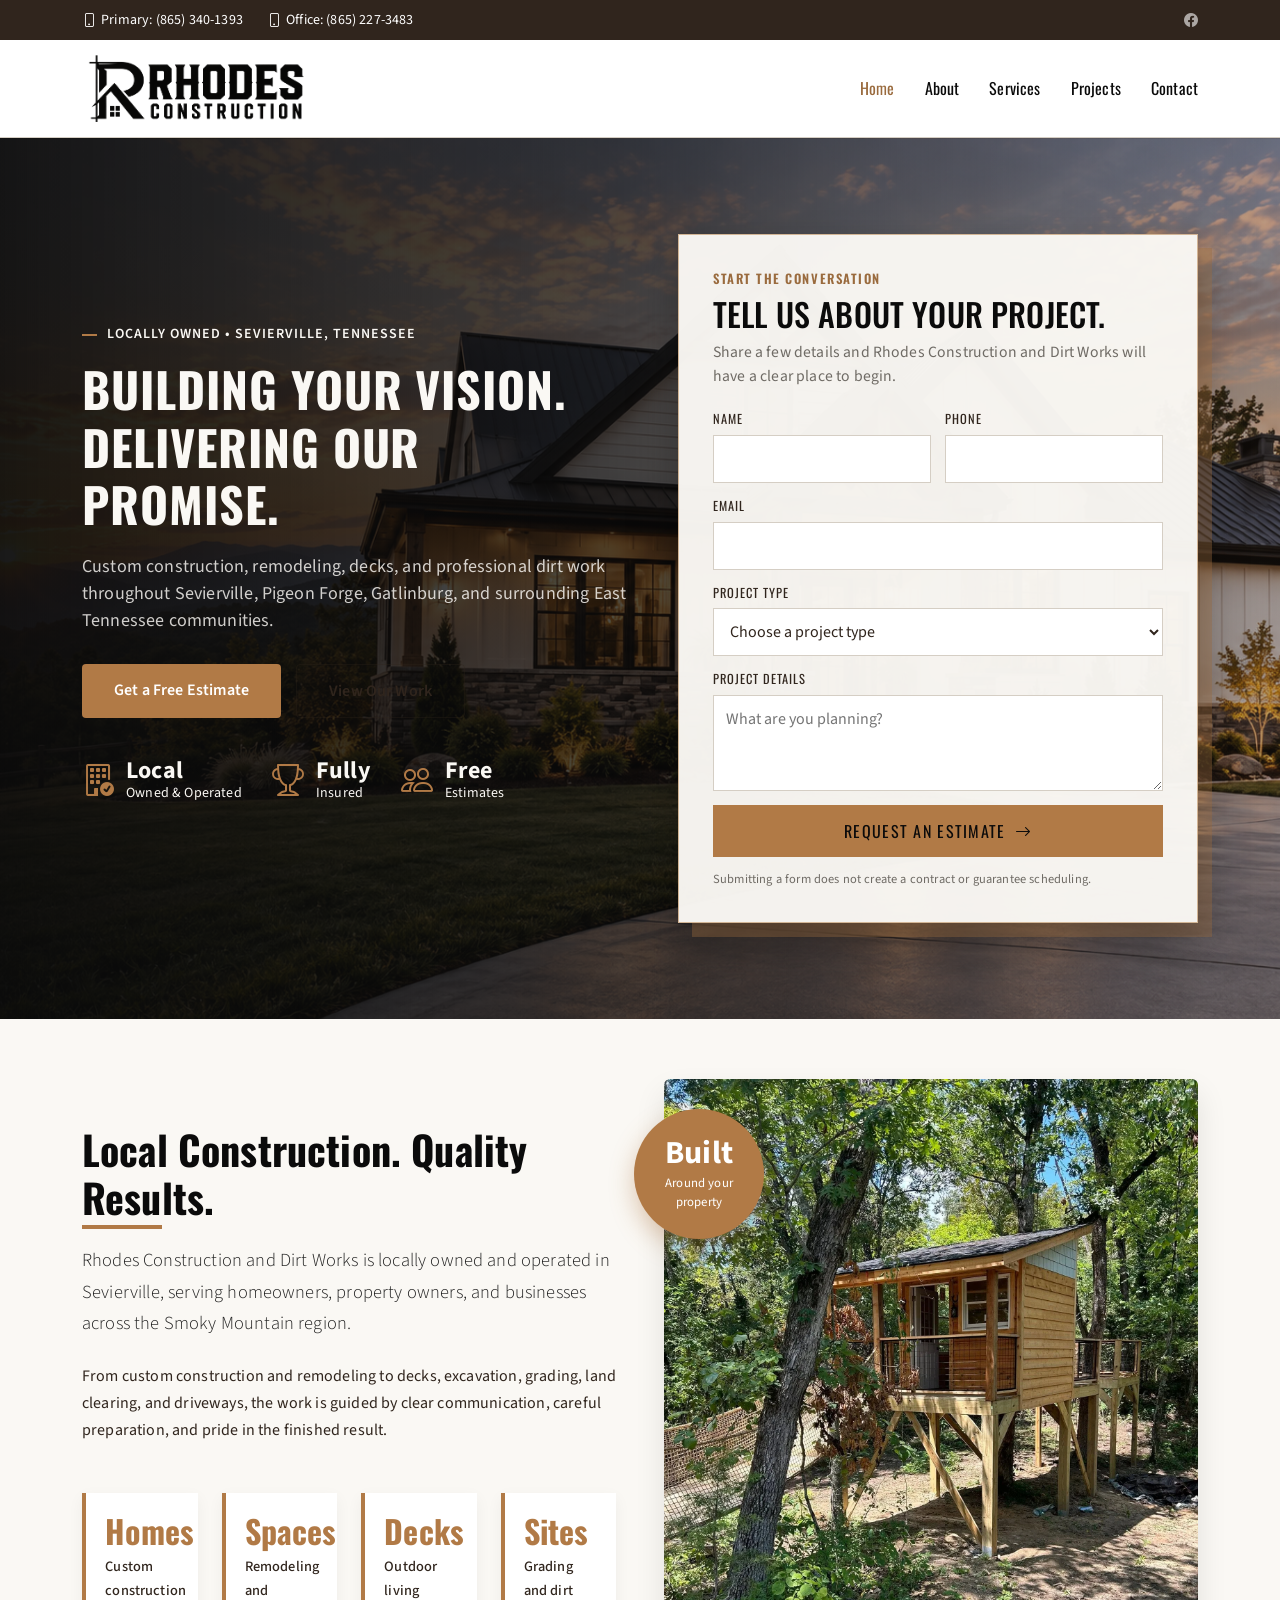
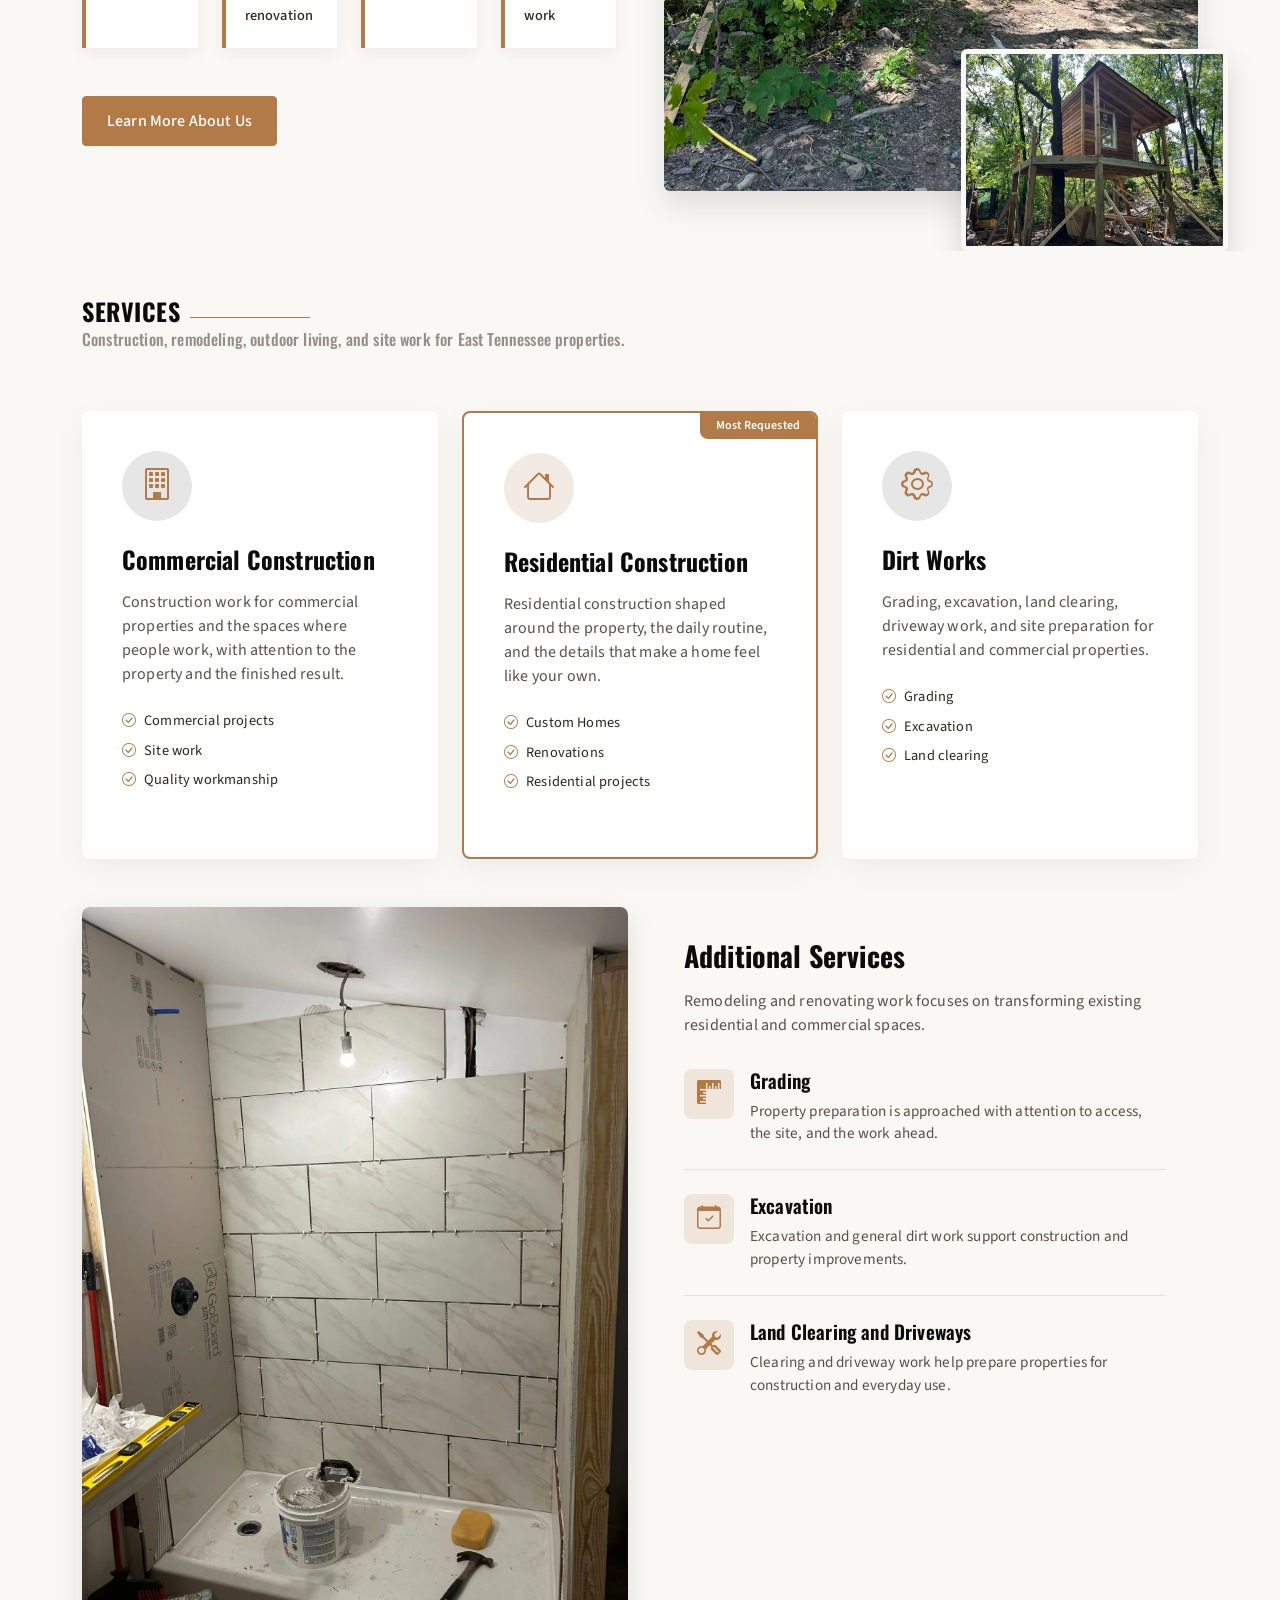
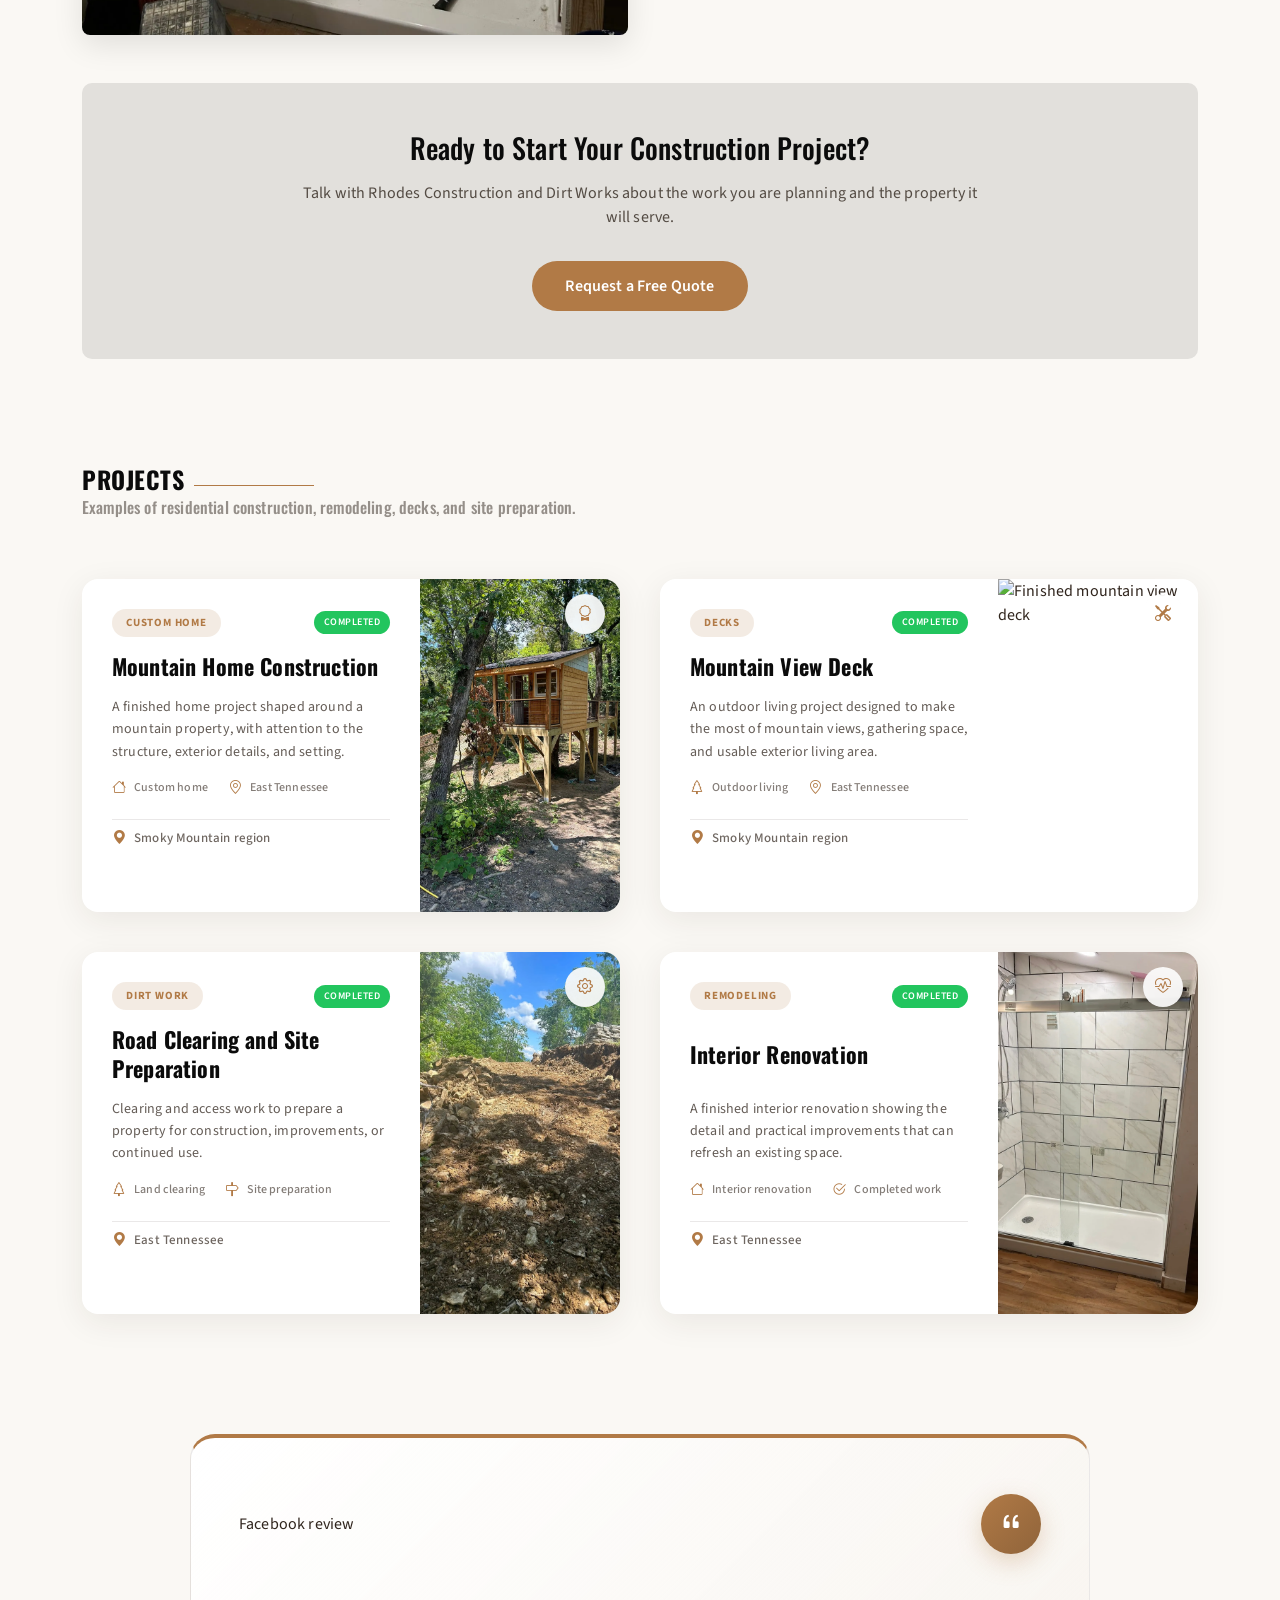
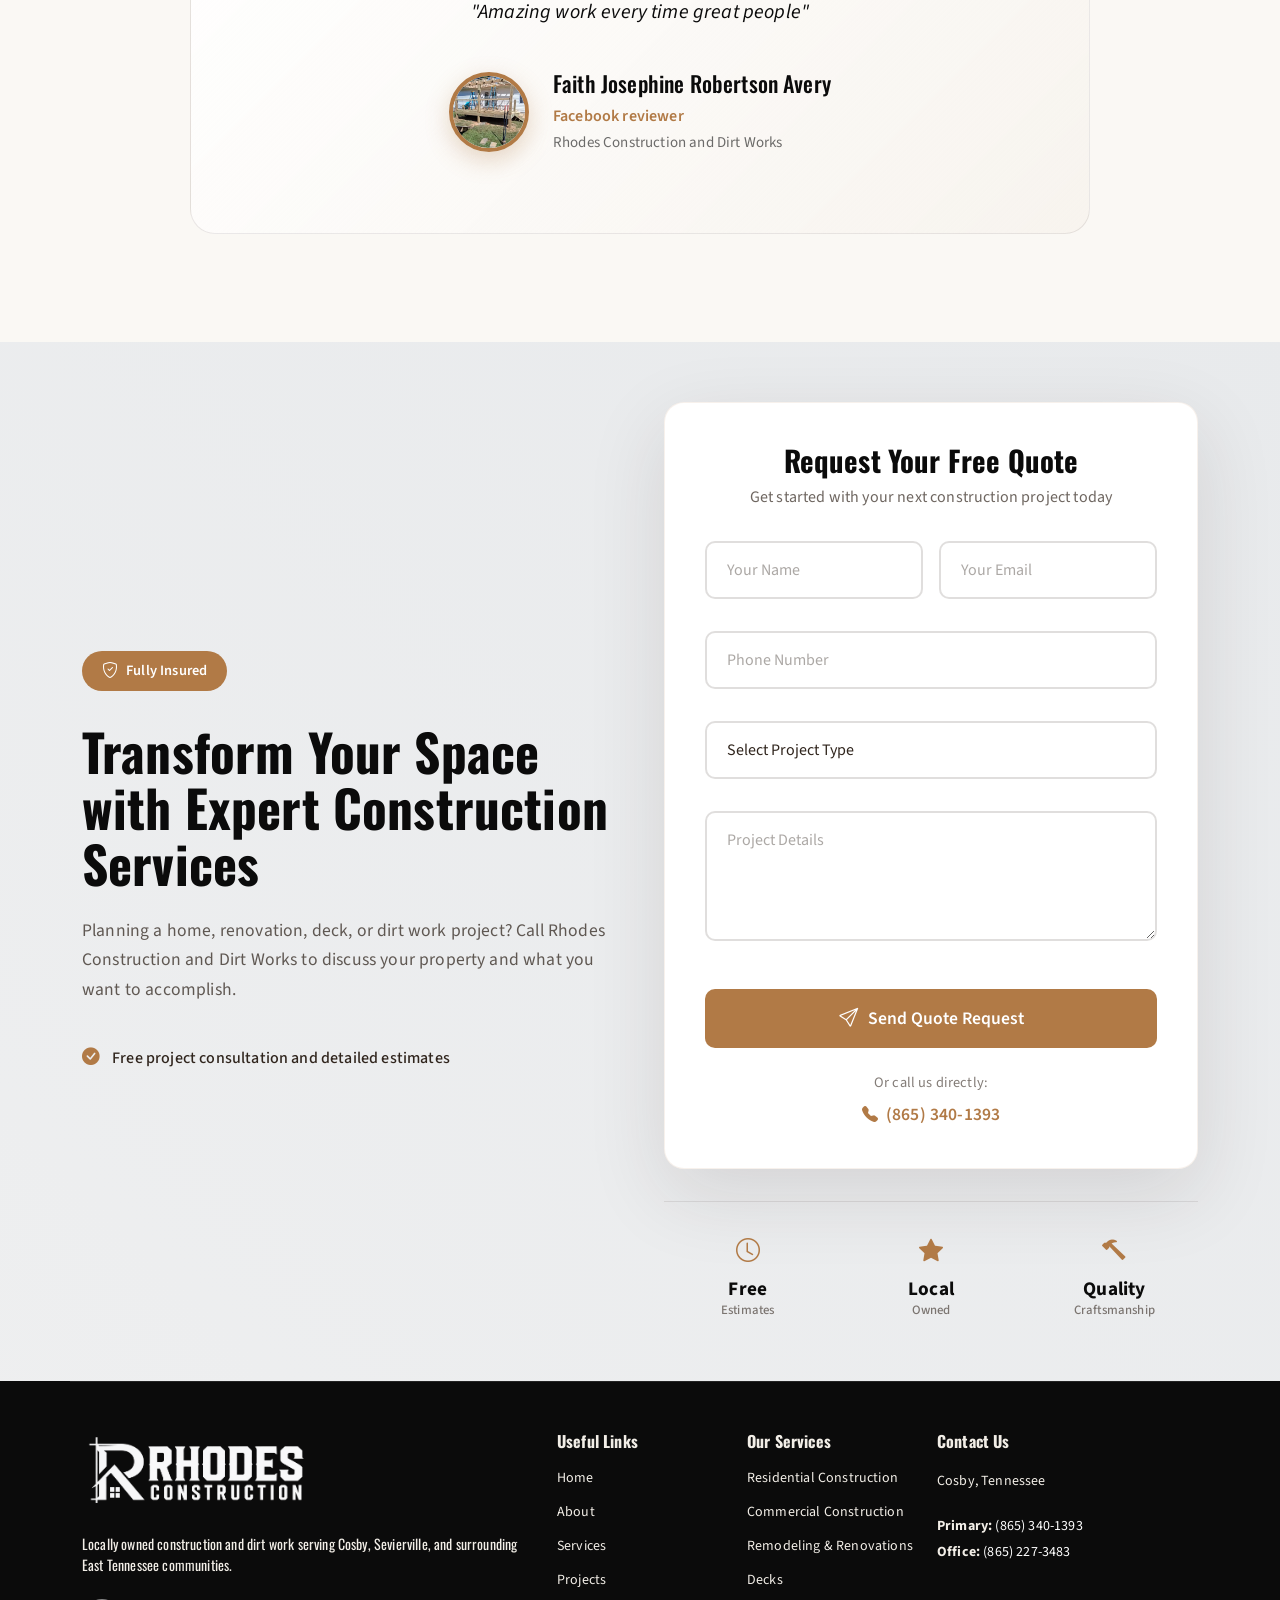
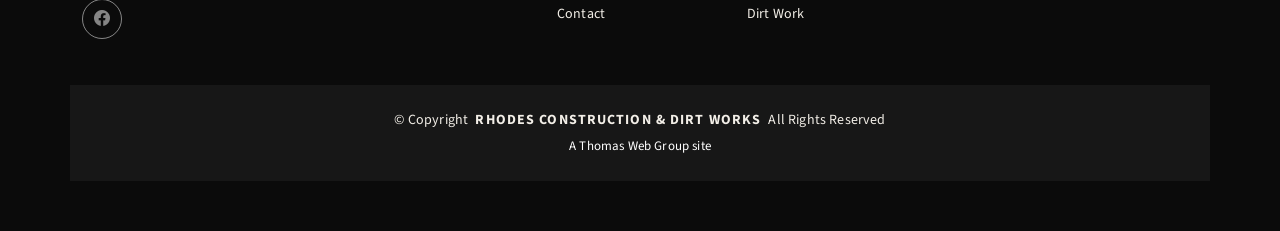
==== commit cebff7af: "Update homepage content" ====
--- a/index.html
+++ b/index.html
@@ -598,14 +598,6 @@
                   <i class="bi bi-check-circle-fill"></i>
                   <span>Free project consultation and detailed estimates</span>
                 </div>
-                <div class="highlight-item">
-                  <i class="bi bi-check-circle-fill"></i>
-                  <span>Comprehensive insurance coverage for all projects</span>
-                </div>
-                <div class="highlight-item">
-                  <i class="bi bi-check-circle-fill"></i>
-                  <span>24/7 emergency response and support services</span>
-                </div>
               </div>
             </div>
           </div>
